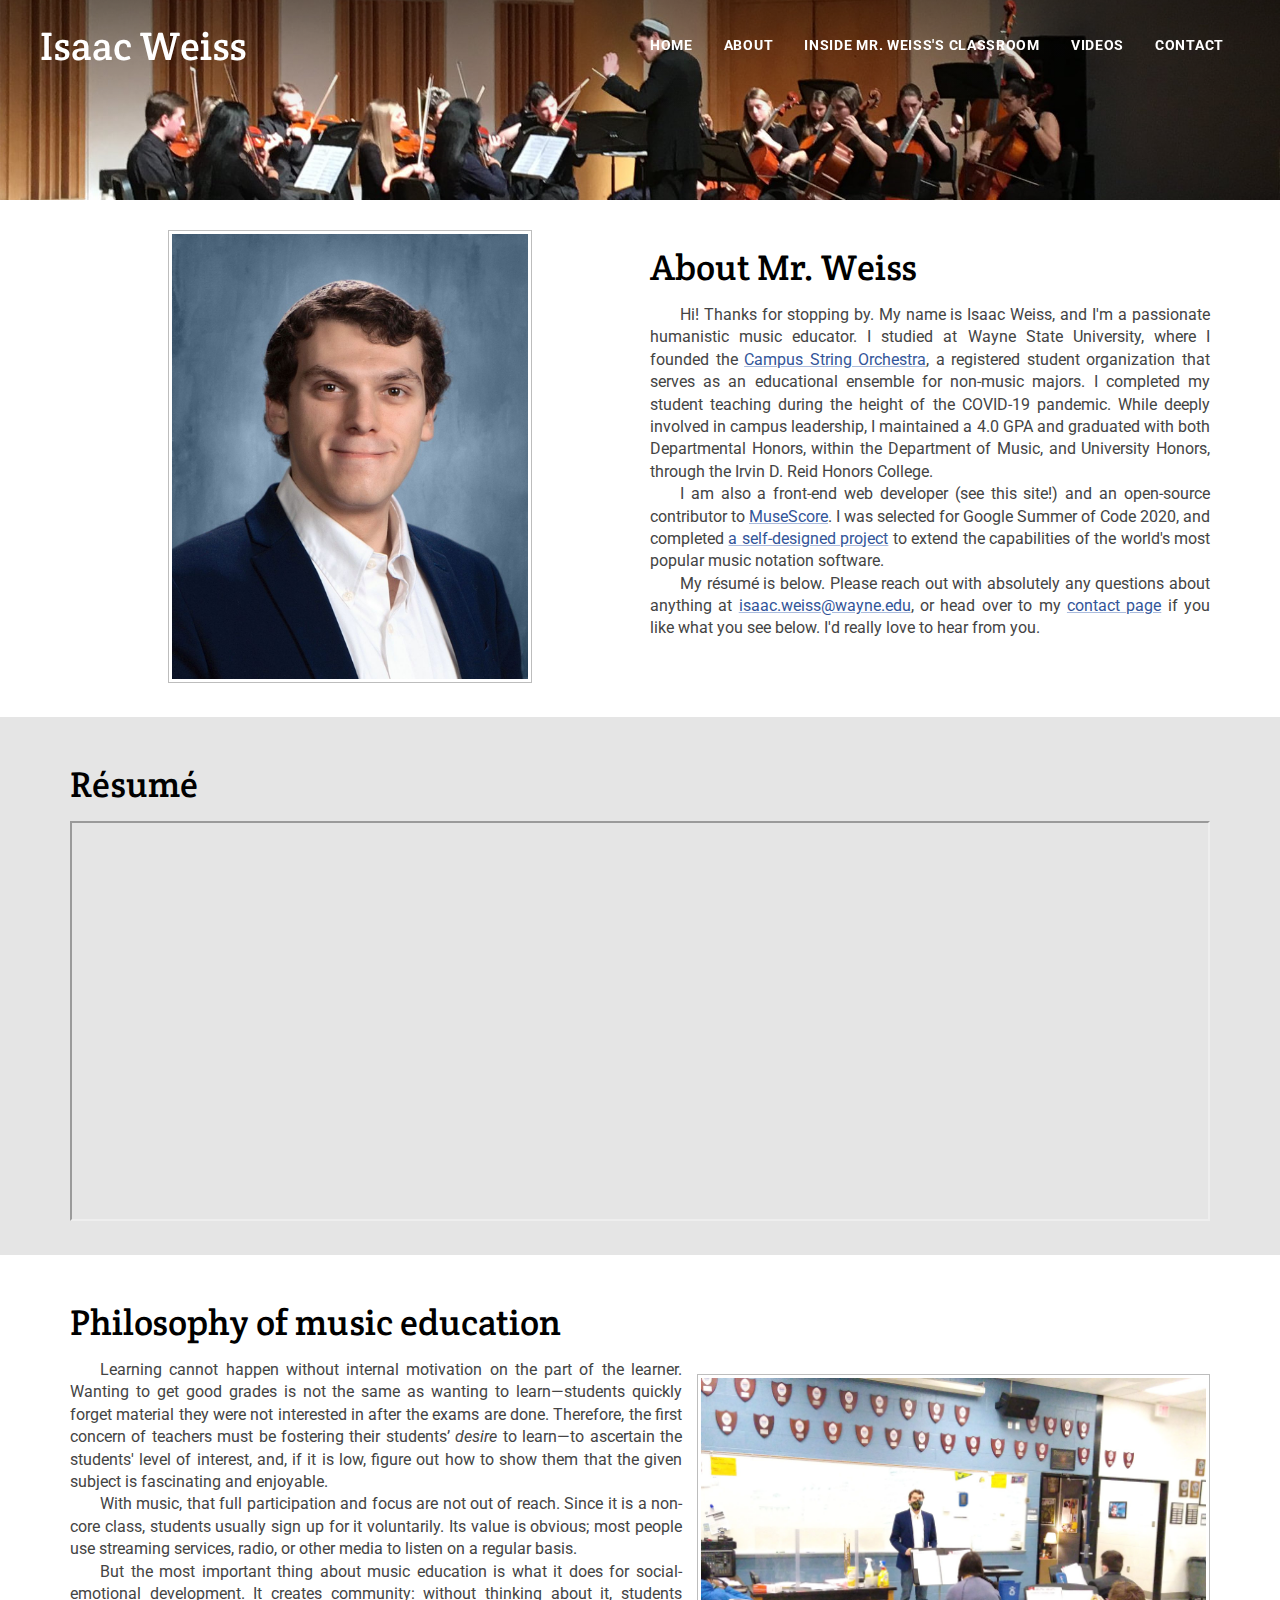
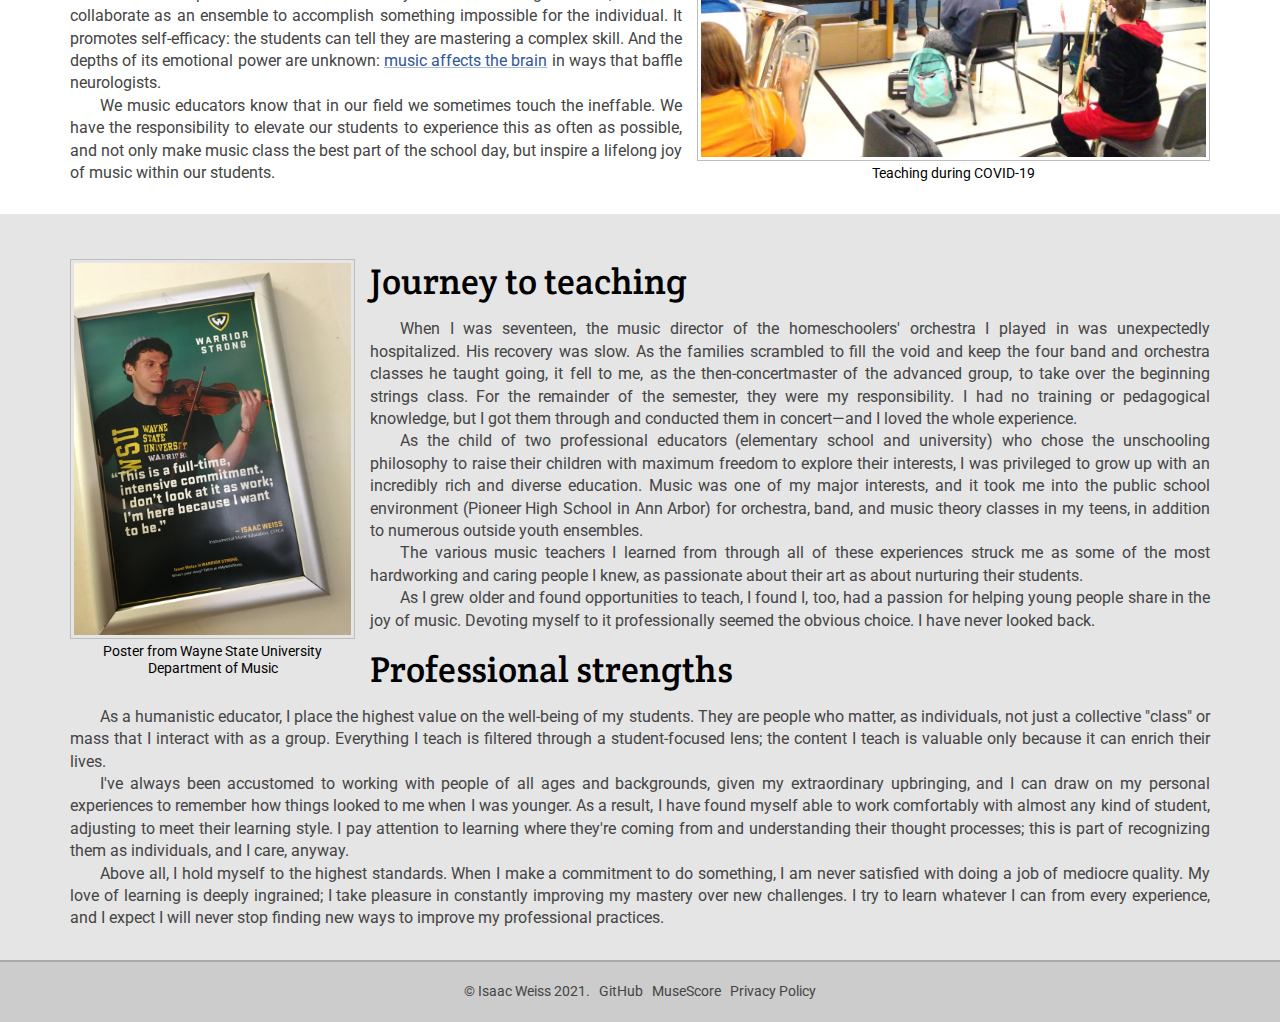
==== about.html @ b8d729b1 "Update copyright" ====
<!DOCTYPE html>
<html lang="en">
  <head>
    <title>About - Isaac Weiss</title>
    <meta http-equiv="Content-Type" content="text/html; charset=utf-8" />
    <meta name="viewport" content="width=device-width, initial-scale=1.0" />
    <link rel="icon" href="data:image/svg+xml,<svg xmlns=%22http://www.w3.org/2000/svg%22 viewBox=%220 0 100 100%22><text y=%22.9em%22 font-size=%2290%22>🎼</text></svg>">
    <link rel="preconnect" href="https://fonts.gstatic.com">
    <link href="https://fonts.googleapis.com/css2?family=Roboto:ital,wght@0,400;0,700;1,400;1,700&display=swap" rel="stylesheet">
    <link href="https://fonts.googleapis.com/css2?family=Crete+Round" rel="stylesheet">
    <link rel="stylesheet" type="text/css" href="main_style.css" />
    <link rel="stylesheet" type="text/css" href="lightbox2/lightbox.css" />
    <script src="https://ajax.googleapis.com/ajax/libs/jquery/1.8.3/jquery.min.js"></script>
  </head>
  <body>
    <div class="wrapper">
      <header>
        <a class="skip-to-main-content" href="#main">Skip to main content</a>
        <div class="logo">
          <a href="index.html">Isaac Weiss</a>
        </div>
        <nav>
          <ul>
            <li>
              <a href="index.html">Home</a>
            </li>
            <li>
              <a href="about.html">About</a>
            </li>
            <li class="has-submenu">
              <a>Inside Mr. Weiss's Classroom</a>
              <ul class="submenu">
                <li>
                  <a href="innovative-practice.html">Innovative Practice</a>
                </li>
                <li>
                  <a href="reflective-approach.html">The Reflective Approach</a>
                </li>
                <li>
                  <a href="commitment-to-diversity.html">Commitment to Diversity</a>
                </li>
              </ul>
            </li>
            <li>
              <a href="videos.html">Videos</a>
            </li>
            <li>
              <a href="contact.html">Contact</a>
            </li>
          </ul>
        </nav>
        <label class="hamburger"><span></span></label>
      </header>
      <div class="banner-image banner-1"></div>
      <main id="main">
        <section class="section-1">
          <div class="container">
            <div class="grid-two-columns">
              <div class="half-column" style="display: flex; justify-content: center; align-items: center;">
                <figure id="headshot">
                  <a href="images/headshot.jpg" data-lightbox="headshot">
                    <img src="images/headshot.jpg" alt="Portrait photo of Mr. Weiss" />
                  </a>
                </figure>
              </div>
              <div class="half-column">
                <h2>About Mr. Weiss</h2>
                <p>Hi! Thanks for stopping by. My name is Isaac Weiss, and I'm a passionate humanistic music educator. I studied at Wayne State University, where I founded the <a href="https://getinvolved.wayne.edu/organization/cso" target="_blank">Campus String Orchestra</a>, a registered student organization that serves as an educational ensemble for non-music majors. I completed my student teaching during the height of the COVID-19 pandemic. While deeply involved in campus leadership, I maintained a 4.0 GPA and graduated with both Departmental Honors, within the Department of Music, and University Honors, through the Irvin D. Reid Honors College.</p>
	        <p>I am also a front-end web developer (see this site!) and an open-source contributor to <a href="https://musescore.org/en/user/101731" target="_blank">MuseScore</a>. I was selected for Google Summer of Code 2020, and completed <a href="https://musescore.org/en/node/309770">a self-designed project</a> to extend the capabilities of the world's most popular music notation software.</p>
                <p>My résumé is below. Please reach out with absolutely any questions about anything at <a href="mailto:isaac.weiss@wayne.edu">isaac.weiss@wayne.edu</a>, or head over to my <a href="contact">contact page</a> if you like what you see below. I'd really love to hear from you.</p>
              </div>
            </div>
          </div>
        </section>
        <section class="section-2">
          <div class="container">
            <h2>Résumé</h2>
            <iframe src="documents/Professional%20Resume.pdf" width="100%" height="400px"></iframe>
          </div>
        </section>
        <section class="section-1">
          <div class="container">
            <h2>Philosophy of music education</h2>
            <figure id="mask-wearing" class="float-right">
              <a href="images/teaching-wearing-mask.jpg" data-lightbox="teaching-wearing-mask" data-title="Teaching during COVID-19">
                <img src="images/teaching-wearing-mask.jpg" alt="Mr. Weiss teaching band class with all students masked and physically distanced" />
              </a>
              <figcaption>Teaching during COVID-19</figcaption>
            </figure>
            <p>Learning cannot happen without internal motivation on the part of the learner. Wanting to get good grades is not the same as wanting to learn&mdash;students quickly forget material they were not interested in after the exams are done. Therefore, the first concern of teachers must be fostering their students’ <em>desire</em> to learn&mdash;to ascertain the students' level of interest, and, if it is low, figure out how to show them that the given subject is fascinating and enjoyable.</p>
            <p>With music, that full participation and focus are not out of reach. Since it is a non-core class, students usually sign up for it voluntarily. Its value is obvious; most people use streaming services, radio, or other media to listen on a regular basis.</p>
            <p>But the most important thing about music education is what it does for social-emotional development. It creates community: without thinking about it, students collaborate as an ensemble to accomplish something impossible for the individual. It promotes self-efficacy: the students can tell they are mastering a complex skill. And the depths of its emotional power are unknown: <a href="https://www.npr.org/2007/11/13/16110162/oliver-sacks-observes-the-mind-through-music">music affects the brain</a> in ways that baffle neurologists.</p>
            <p>We music educators know that in our field we sometimes touch the ineffable. We have the responsibility to elevate our students to experience this as often as possible, and not only make music class the best part of the school day, but inspire a lifelong joy of music within our students.</p>
          </div>
        </section>
        <section class="section-2">
          <div class="container">
            <figure id="warrior-strong" class="float-left">
              <a href="images/warrior-strong-poster.jpg" data-lightbox="warrior-strong-poster" data-title="Poster from Wayne State University Department of Music">
                <img src="images/warrior-strong-poster.jpg" alt="Framed poster with text &quot;This is a full-time commitment. I don't look at it as work; I'm here because I want to be.&quot; superimposed over image of Isaac Weiss playing violin"/>
              </a>
              <figcaption>Poster from Wayne State University Department of Music</figcaption>
            </figure>
            <h2>Journey to teaching</h2>
            <p>When I was seventeen, the music director of the homeschoolers' orchestra I played in was unexpectedly hospitalized. His recovery was slow. As the families scrambled to fill the void and keep the four band and orchestra classes he taught going, it fell to me, as the then-concertmaster of the advanced group, to take over the beginning strings class. For the remainder of the semester, they were my responsibility. I had no training or pedagogical knowledge, but I got them through and conducted them in concert—and I loved the whole experience.</p>
            <p>As the child of two professional educators (elementary school and university) who chose the unschooling philosophy to raise their children with maximum freedom to explore their interests, I was privileged to grow up with an incredibly rich and diverse education. Music was one of my major interests, and it took me into the public school environment (Pioneer High School in Ann Arbor) for orchestra, band, and music theory classes in my teens, in addition to numerous outside youth ensembles.</p>
            <p>The various music teachers I learned from through all of these experiences struck me as some of the most hardworking and caring people I knew, as passionate about their art as about nurturing their students.</p>
            <p>As I grew older and found opportunities to teach, I found I, too, had a passion for helping young people share in the joy of music. Devoting myself to it professionally seemed the obvious choice. I have never looked back.</p>
            <h2>Professional strengths</h2>
            <p>As a humanistic educator, I place the highest value on the well-being of my students. They are people who matter, as individuals, not just a collective "class" or mass that I interact with as a group. Everything I teach is filtered through a student-focused lens; the content I teach is valuable only because it can enrich their lives.</p>
            <p>I've always been accustomed to working with people of all ages and backgrounds, given my extraordinary upbringing, and I can draw on my personal experiences to remember how things looked to me when I was younger. As a result, I have found myself able to work comfortably with almost any kind of student, adjusting to meet their learning style. I pay attention to learning where they're coming from and understanding their thought processes; this is part of recognizing them as individuals, and I care, anyway.</p>
            <p>Above all, I hold myself to the highest standards. When I make a commitment to do something, I am never satisfied with doing a job of mediocre quality. My love of learning is deeply ingrained; I take pleasure in constantly improving my mastery over new challenges. I try to learn whatever I can from every experience, and I expect I will never stop finding new ways to improve my professional practices.</p>
          </div>
        </section>
      </main>
      <footer>
        <p>© Isaac Weiss 2021. &nbsp; <a href="https://github.com/isaacweiss">GitHub</a> &nbsp; <a href="https://musescore.com/isaacweiss">MuseScore</a> &nbsp; <a href="https://netlify.app/privacy">Privacy Policy</a></p>
      </footer>
    </div>
    <!-- /.wrapper -->
    <script type="text/javascript" src="files/custom.js"></script>
    <script type="text/javascript" src="lightbox2/lightbox.js"></script>
  </body>
</html>
---- main_style.css ----
* {
  margin: 0;
  padding: 0;
  --text-color: #444;
  --link-color: #359;
}

html {
  height: 100%;
}

body {
  width: 100%;
  height: 100%;
  min-height: 100vh; /* at least fill browser viewport height */
  font-family: Roboto, sans-serif;
  font-size: 16px;
  -webkit-font-smoothing: antialiased;
  -moz-osx-font-smoothing: grayscale;
}

.wrapper {
  min-height:100vh;
  display: flex;
  flex-direction: column;
}

.skip-to-main-content {
  position: absolute;
  text-indent: 100%;
  white-space: nowrap;
  overflow: hidden;
}

.skip-to-main-content:focus {
  top: 0;
  left: 0;
  text-indent: 0;
}

main {
  width: 100%;
  flex: 1;
}

a {
  color: inherit;
  text-decoration: none;
}

h1 {
  color: black;
  font-family: "Crete Round", Georgia, serif;
  font-size: 64px;
  font-weight: normal;
  line-height: 1.1;
  margin: 10px auto;
}

h2 {
  color: black;
  font-family: "Crete Round", Georgia, serif;
  font-size: 36px;
  font-weight: normal;
  line-height: 1.5;
  margin: 10px auto;
}

h3 {
  color: black;
  font-family: "Crete Round", Georgia, serif;
  font-size: 22px;
  font-weight: normal;
  line-height: 1.5;
  margin: 10px auto;
}

p {
  font-family: Roboto, sans-serif;
  font-size: 16px;
  line-height: 1.4;
  text-indent: 30px;
  text-align: justify;
  color: var(--text-color);
  margin: 0 auto;
}

p a {
  color: var(--link-color);
  opacity: 1;  
  text-decoration: underline;
  text-decoration-color: #abd; /* lighter version of link-color */
  transition: all 200ms ease-in-out;
}

p a:hover {
  text-decoration-color: var(--link-color);
}

p li {
  text-indent: 0;
}

blockquote {
  position: relative;
  padding: 1.5em 2.5em;
  background: rgba(0, 0, 0, 0.05);
  font-family: Roboto, sans-serif;
  font-size: 16px;
  line-height: 1.75;
  text-align: left;
  margin: 0px auto 30px;
}

blockquote:before {
  position: absolute;
  content: "\201C";
  top: 0.75em;
  left: 0.5em;
  font-size: 2em;
  line-height: 1;
}

.logo {
  font-family: "Crete Round", Georgia, serif;
  font-size: 40px;
  float: left;
}
.no-indent {
  text-indent: 0;
}

.float-right {
  margin: 15px;
  margin-right: 0;
  float: right;
}

.float-left {
  margin: 15px;
  margin-left: 0;
  float: left;
}

.half-column {
  flex: 50%;
}

.grid-two-columns {
  display: grid;
  grid-template-columns: 1fr 1fr;
  grid-gap: 20px;
}

aside {
  font-size: 18px;
  font-style: italic;
  text-align: center;
  margin: 20px;
}

#headshot {
  width: 65%;
  display: block;
  margin: auto;
}

#warrior-strong {
  width: 25%;
}

#mask-wearing {
  width: 45%;
}

#cso-flyer {
  width: 25%;
}

#lesson-video {
  width: 50%;
}

.video-caption {
  text-align: center;
  margin-bottom: 5px;
}

.video-container {
  overflow: hidden;
  padding-top: 56.25%;
  position: relative;
}

.video-container iframe {
  border: 0;
  height: 100%;
  left: 0;
  position: absolute;
  top: 0;
  width: 100%;
}

iframe {
  box-sizing: border-box;
}

figcaption {
  text-align: center;
  font-size: 90%;
}

img {
  box-sizing: border-box;
  max-width: 100%;
  max-height: 100%;
  padding: 3px;
  border: 1px solid #bdbdbd;
}

.banner-image {
  height: 200px;
  background-repeat: no-repeat;
  background-position: 50% 50%;
  background-color: transparent;
  background-size: cover;
}
.banner-image:before { /* overlay */
  content: ""; /* blank string required */
  display: block;
  position: absolute;
  top: 0;
  width: 100%;
  height: 120px; /* 60% of image */
  background: linear-gradient(to bottom,rgba(0,0,0,0.3) 0%, rgba(0,0,0,0.15) 40%, rgba(0,0,0,0) 100%);
}
.banner-image.banner-1 {
  background-image: url(images/banner-1.jpg);
}
.banner-image.banner-2 {
  background-image: url(images/banner-2.jpg);
}

section {
  vertical-align: middle;
}
.section-1 {
  background-color: white;
}
.section-2 {
  background-color: #e5e5e5;
}

#splash { /* used on home page */
  min-height: 100vh; /* at least fill browser viewport height */
  height: 100%;
  background-image: url(images/splash.jpg);
  background-repeat: no-repeat;
  background-size: cover;
  background-position: top;
}
#splash h1 {
  color: white;
  text-align: left;
  font-weight: normal;
}
#splash h3 {
  color: white;
  text-align: left;
  font-weight: normal;
}
#splash button, #splash .button {
  text-align: center;
  margin: auto;
}

.spacer-large {
  height: 50px;
}
.spacer-small {
  height: 15px;
}

.container {
  position: relative;
  width: 100%;
  margin: 0 auto;
  box-sizing: border-box;
}

main .container {
  padding: 30px 30px;
  max-width: 1200px;
}

header {
  position: fixed;
  top: 0;
  z-index: 12;
  height: 70px;
  width: 100%;
  max-width: 100%;
  padding: 20px 40px;
  color: white;
  border-color: white;
  box-sizing: border-box;
  transition: background-color 200ms ease, color 260ms ease, padding 180ms ease;
  backface-visibility: hidden;
  -webkit-backface-visibility: hidden;
}

header .hamburger {
  display: none;
}

header a, footer a {
  transition: opacity 200ms ease;
}

header .logo a:hover, footer a:hover {
  opacity: .6;
}

footer {
  width: 100%;
  background-color: #ccc;
  border-top: 2px solid darkgray;
}
footer p {
  font-size: 90%;
  text-align: center;
  text-indent: 0; /* override default p */
  padding: 20px;
}
footer a {
  color: inherit;
  text-decoration: none;
}

nav ul {
  float: right;
  max-width: calc(100vw - 150px);
}

nav li {
  display: inline-block;
  margin: 5px 5px 5px 0;
}

nav a {
  display: block;
  padding: 12px 10px;
  border: 1px solid transparent;
  font-family: Roboto, sans-serif;
  font-size: 14px;
  font-weight: bold;
  line-height: 1;
  letter-spacing: 0.05em;
  text-transform: uppercase;
  transition: opacity 200ms ease;
}

nav li a:hover {
  opacity: 0.6;
}

.submenu {
  display: none;
  position: absolute;
  color: black;
  background: white;
  box-shadow: inset 0px 0px 0px 1px;
}

.submenu li {
  display: block;
  margin: 0;
}
.submenu a {
  font-size: 12.5px;
  font-weight: normal;
}
.submenu a:hover {
  opacity: 1;
  color: black; /* overriding other nav links */
  background: rgba(0, 0, 0, 0.1);
}

.has-submenu:hover .submenu {
  display: block;
}

body.sticky-header header {
  position: fixed;
  color: black;
  background: white;
  border-color: black;
  box-shadow: 0px 1px 2px 0px rgba(0, 0, 0, 0.3);
  padding: 10px 40px;
}

body.sticky-header header .hamburger span,
body.sticky-header header .hamburger span:before,
body.sticky-header header .hamburger span:after {
  background: #000000;
}

 ::-webkit-input-placeholder,
 :-moz-placeholder,
 ::-moz-placeholder,
 :-ms-input-placeholder {
  color: rgba(0, 0, 0, 0.4);
}

form label {
  display: block;
  margin: 10px 0;
  color: var(--text-color);
}

.form-required {
  color: red;
}

form input,
form textarea,
form select {
  font-family: Roboto, sans-serif;
  font-size: 14px;
  display: block;
  box-sizing: border-box;
  padding: 10px 20px;
  margin-bottom: 10px;
  border: 1px solid gray;
  border-radius: 0;
  background: transparent;
  width: 100%;
  max-width: 400px;
  transition: all 200ms ease;
}

form textarea {
  height: 150px;
}

form #submit-button {
  width: 100px;
}

form input:hover,
form input:focus,
form textarea:hover,
form textarea:focus {
  background-color: rgba(0, 0, 0, 0.05);
  border-color: black;
  outline: none;
}

button, .button {
  display: inline-block;
  height: auto;
  padding: 14px 30px;
  color: white;
  background: transparent;
  border: 2px solid white;
  border-radius: 0;
  font-family: "Roboto", sans-serif;
  font-size: 14px;
  letter-spacing: 0.03em;
  text-transform: uppercase;
  transition: all 100ms ease-in-out;
}

button:hover, .button:hover {
  background-color: rgba(255, 255, 255, 0.2);
}

@media screen and (max-width: 992px) {
  #headshot {
    width: 90%;
  }
  .container {
    overflow: hidden;
  }
  header {
    top: 0;
    left: 0;
    padding: 5px 20px !important;
    height: 50px;
  }
  header .logo {
    font-size: 32px;
  }
  
  /* hamburger: hide middle bar, rotate before and after into X */
  /* nav-open class added to body by JavaScript */
  body.nav-open header label.hamburger span {
    position: relative;
    background: transparent;
  }
  body.nav-open header label.hamburger span:before {
    top: 1px;
    -webkit-transform: rotate(45deg);
    -moz-transform: rotate(45deg);
    -ms-transform: rotate(45deg);
    transform: rotate(45deg);
  }
  body.nav-open header label.hamburger span:after {
    top: -1px;
    -webkit-transform: rotate(135deg);
    -moz-transform: rotate(135deg);
    -ms-transform: rotate(135deg);
    transform: rotate(135deg);
  }
  label.hamburger {
    display: block;
    position: absolute;
    top: 0;
    right: 10px;
    width: 30px;
    height: 30px;
    padding: 10px;
    cursor: pointer;
    transition: all 200ms ease-in-out;
  }
  label.hamburger span,
  label.hamburger span:before,
  label.hamburger span:after {
    position: relative;
    display: block;
    width: 22px;
    height: 2px;
    background: #ffffff;
    content: "";
    transition: all 200ms ease-in-out;
  }
  label.hamburger span {
    top: 9px;
    left: 4px;
    margin: 5px 0;
  }
  label.hamburger span:before {
    top: -8px;
  }
  label.hamburger span:after {
    bottom: -6px;
  }

  nav {
    width: 100vw;
    margin-left: -20px; /* counteract 20px margin from header */
    clear: both;
    margin-top: 45px; /* I would think 50, but this is what works */
    display: none; /* until slideToggled by JS */
  }
  nav ul {
    float: none;
    max-width: none;
    color: black;
    background-color: white;
    box-shadow: 0px 1px 2px 0px gray;
  }
  nav li {
    display: block; /* vertical stack instead of horizontal */
    font-size: 130%;
    text-align: center;
    margin: 0;
  }
  nav a {
    width: inherit;
    border-top: 1px solid black;
    padding: 10px 0;
    width: 100%;
  }
  .has-submenu > a:after {
    content: "\25bc";
    position: absolute;
    right: 0;
    margin-right: 20px;
  }
  .has-submenu:hover .submenu {
    display: none; /* hovering is great for desktop, mobile will use click instead (JS) */
  }
  .submenu {
    position: relative; /* include in flow again */ 
    box-shadow: none;
  }
  
  main .container {
    padding: 30px 20px;
  }
}

@media screen and (max-width: 767px) {
  #headshot,
  #warrior-strong,
  #mask-wearing,
  #cso-flyer,
  #lesson-video {
    width: 100%;
    max-width: 300px;
    float: none;
    margin: auto;
  }
  #mask-wearing, #lesson-video, #cso-flyer {
    margin: 10px auto;
  }
  /* those whose height is less than width need no width limit */
  /* because the screen already limits their greatest dimension */
  #mask-wearing, #lesson-video {
    max-width: none;
  }

  .grid-two-columns  {
    grid-template-columns: 1fr;
  }
  .grid-two-columns:not(.video-grid) {
    grid-gap: 0;
  }
  .half-column {
    flex: 100%;
  }
  
  .banner-image {
    height: 120px;
  }
  .banner-image:before {
    height: 72px; /* 60% of image */
  }
}
@media screen and (max-height: 600px) { /* only important for splash on home page */
  .spacer-large {
    height: 25px;
  }
  .spacer-small {
    height: 10px;
  }
  #splash h1 {
    font-size: 48px;
  }
  #splash h3 {
    font-size: 18px;
  }
}
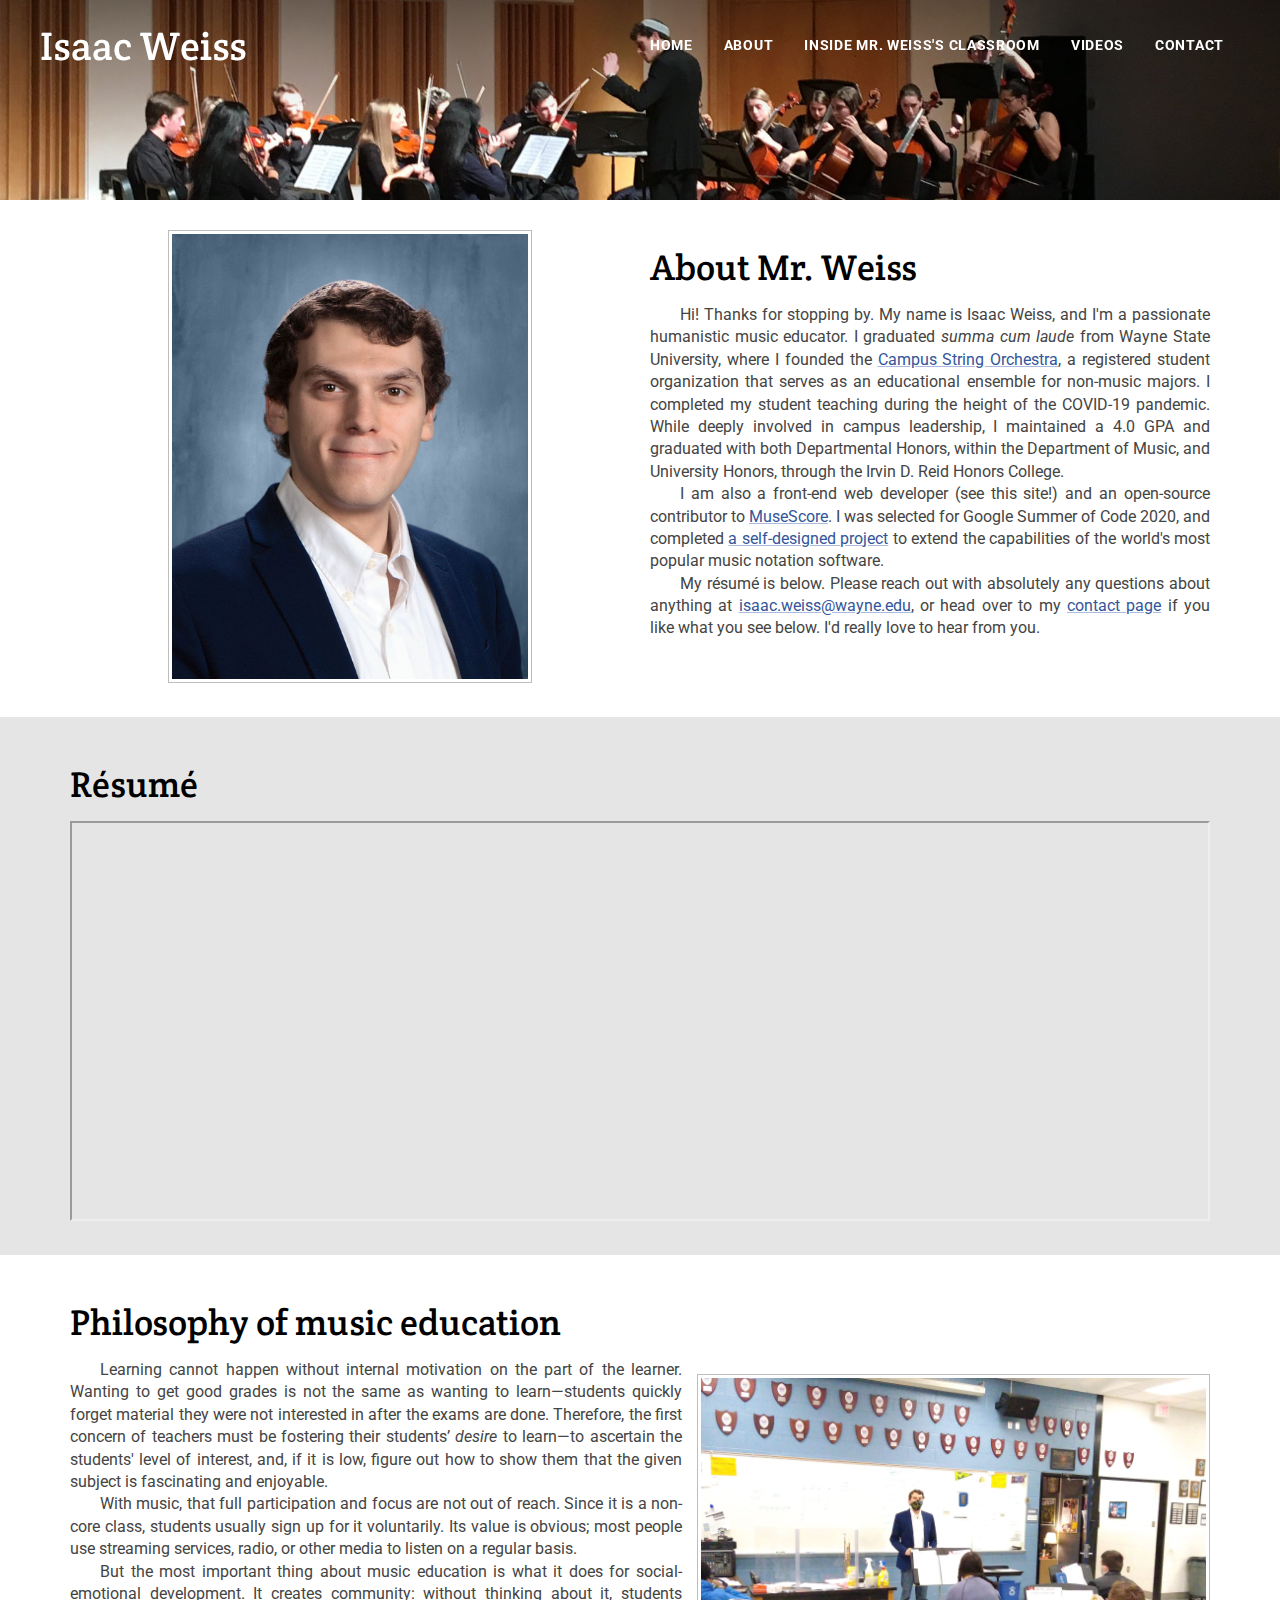
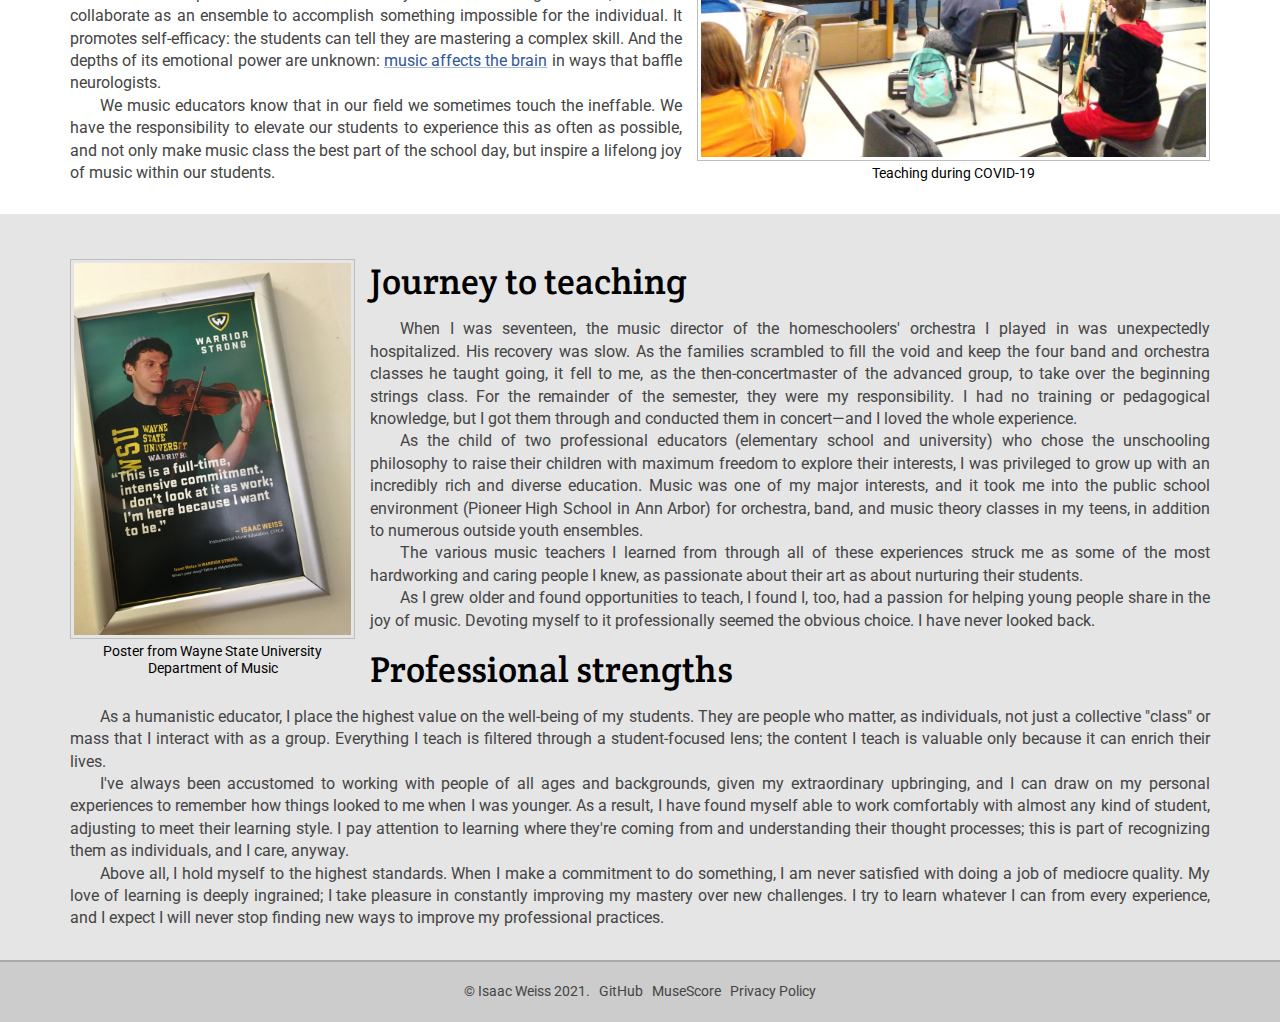
==== commit e10d78a2: "Update resume" ====
--- a/about.html
+++ b/about.html
@@ -65,7 +65,7 @@
               </div>
               <div class="half-column">
                 <h2>About Mr. Weiss</h2>
-                <p>Hi! Thanks for stopping by. My name is Isaac Weiss, and I'm a passionate humanistic music educator. I studied at Wayne State University, where I founded the <a href="https://getinvolved.wayne.edu/organization/cso" target="_blank">Campus String Orchestra</a>, a registered student organization that serves as an educational ensemble for non-music majors. I completed my student teaching during the height of the COVID-19 pandemic. While deeply involved in campus leadership, I maintained a 4.0 GPA and graduated with both Departmental Honors, within the Department of Music, and University Honors, through the Irvin D. Reid Honors College.</p>
+                <p>Hi! Thanks for stopping by. My name is Isaac Weiss, and I'm a passionate humanistic music educator. I graduated <i>summa cum laude</i> from Wayne State University, where I founded the <a href="https://getinvolved.wayne.edu/organization/cso" target="_blank">Campus String Orchestra</a>, a registered student organization that serves as an educational ensemble for non-music majors. I completed my student teaching during the height of the COVID-19 pandemic. While deeply involved in campus leadership, I maintained a 4.0 GPA and graduated with both Departmental Honors, within the Department of Music, and University Honors, through the Irvin D. Reid Honors College.</p>
 	        <p>I am also a front-end web developer (see this site!) and an open-source contributor to <a href="https://musescore.org/en/user/101731" target="_blank">MuseScore</a>. I was selected for Google Summer of Code 2020, and completed <a href="https://musescore.org/en/node/309770">a self-designed project</a> to extend the capabilities of the world's most popular music notation software.</p>
                 <p>My résumé is below. Please reach out with absolutely any questions about anything at <a href="mailto:isaac.weiss@wayne.edu">isaac.weiss@wayne.edu</a>, or head over to my <a href="contact">contact page</a> if you like what you see below. I'd really love to hear from you.</p>
               </div>
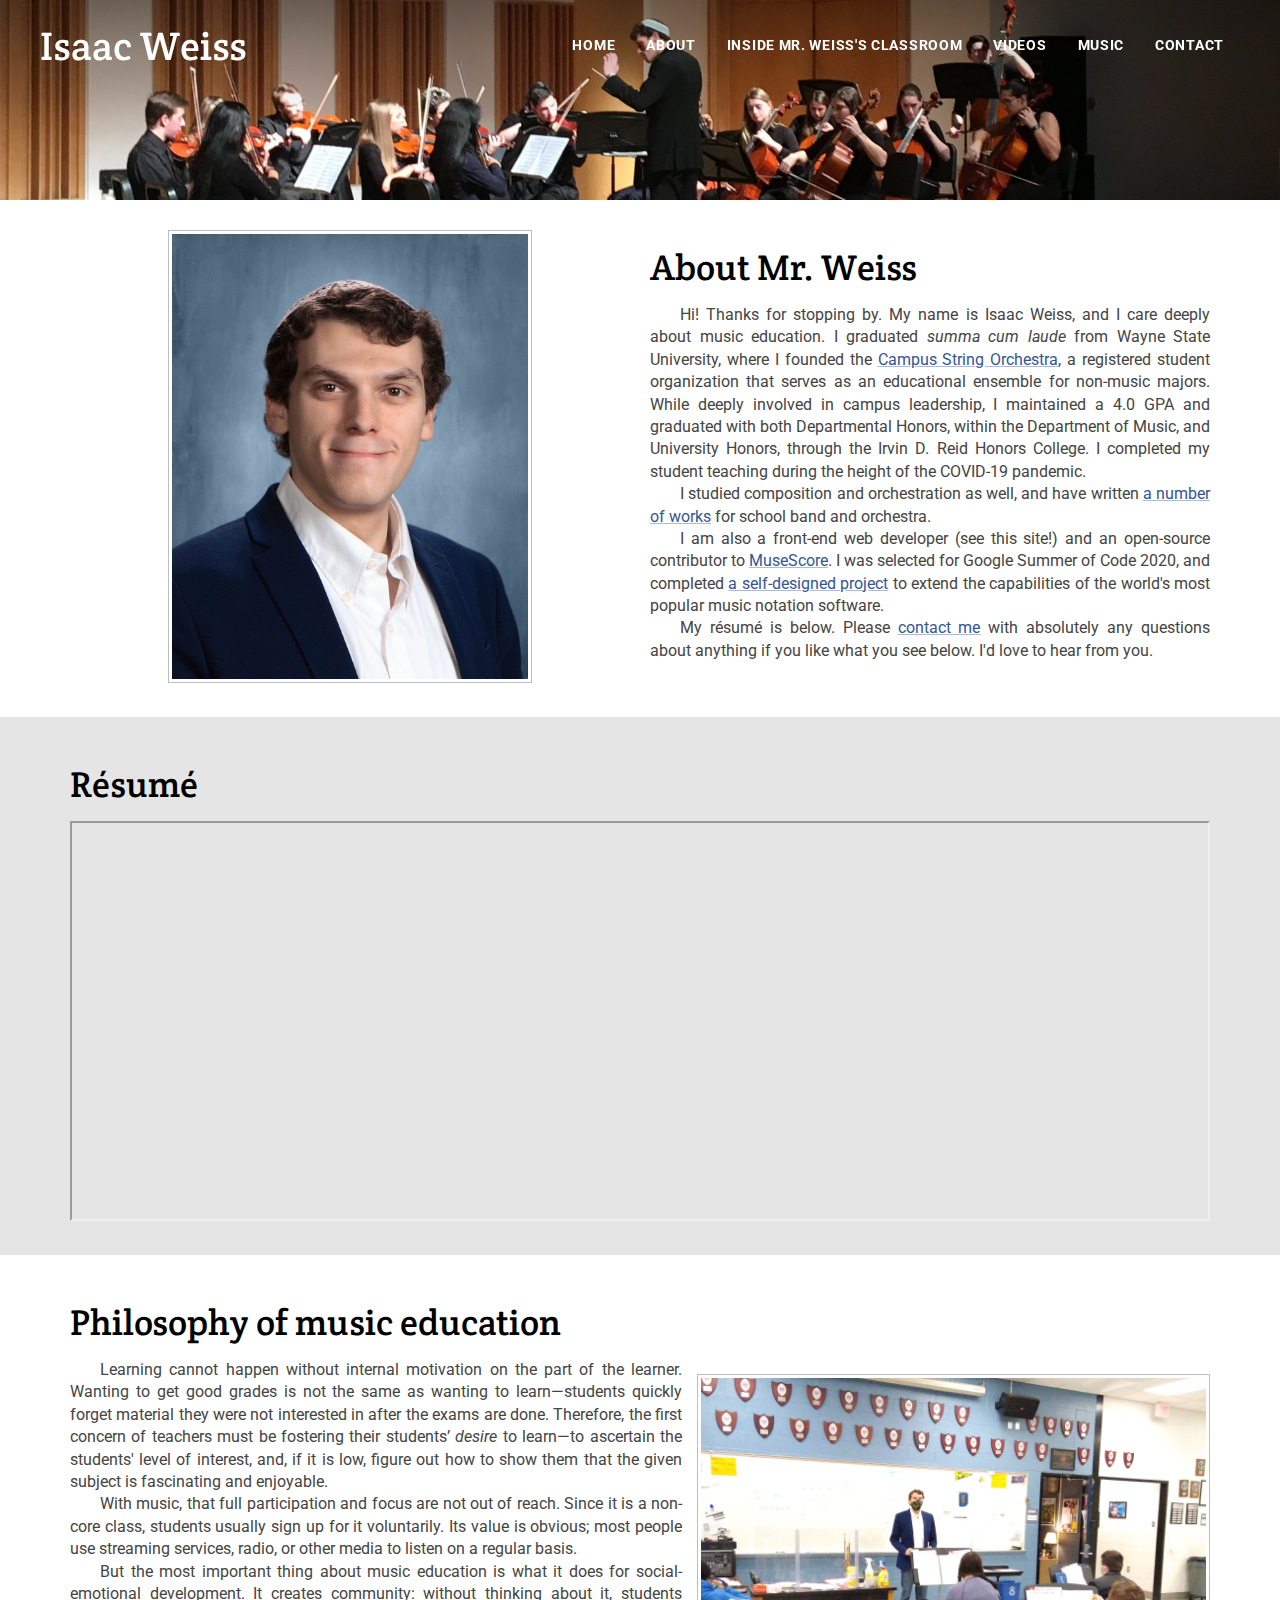
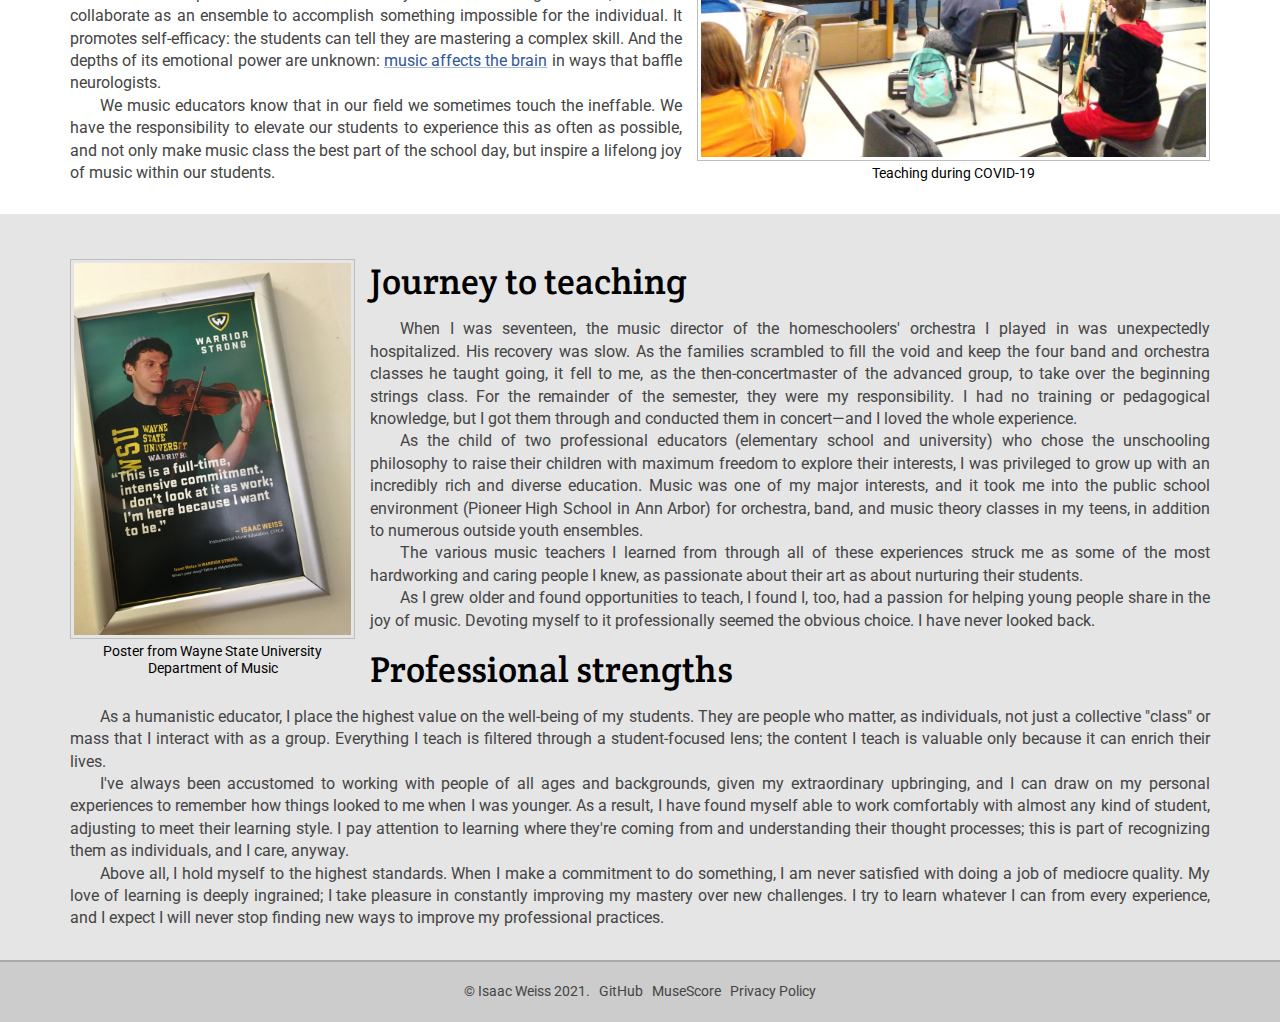
==== commit bc75c7d4: "Home page update" ====
--- a/about.html
+++ b/about.html
@@ -45,6 +45,9 @@
               <a href="videos.html">Videos</a>
             </li>
             <li>
+              <a href="music.html">Music</a>
+            </li>
+            <li>
               <a href="contact.html">Contact</a>
             </li>
           </ul>
@@ -65,9 +68,10 @@
               </div>
               <div class="half-column">
                 <h2>About Mr. Weiss</h2>
-                <p>Hi! Thanks for stopping by. My name is Isaac Weiss, and I'm a passionate humanistic music educator. I graduated <i>summa cum laude</i> from Wayne State University, where I founded the <a href="https://getinvolved.wayne.edu/organization/cso" target="_blank">Campus String Orchestra</a>, a registered student organization that serves as an educational ensemble for non-music majors. I completed my student teaching during the height of the COVID-19 pandemic. While deeply involved in campus leadership, I maintained a 4.0 GPA and graduated with both Departmental Honors, within the Department of Music, and University Honors, through the Irvin D. Reid Honors College.</p>
-	        <p>I am also a front-end web developer (see this site!) and an open-source contributor to <a href="https://musescore.org/en/user/101731" target="_blank">MuseScore</a>. I was selected for Google Summer of Code 2020, and completed <a href="https://musescore.org/en/node/309770">a self-designed project</a> to extend the capabilities of the world's most popular music notation software.</p>
-                <p>My résumé is below. Please reach out with absolutely any questions about anything at <a href="mailto:isaac.weiss@wayne.edu">isaac.weiss@wayne.edu</a>, or head over to my <a href="contact">contact page</a> if you like what you see below. I'd really love to hear from you.</p>
+                <p>Hi! Thanks for stopping by. My name is Isaac Weiss, and I care deeply about music education. I graduated <i>summa cum laude</i> from Wayne State University, where I founded the <a href="https://getinvolved.wayne.edu/organization/cso" target="_blank">Campus String Orchestra</a>, a registered student organization that serves as an educational ensemble for non-music majors. While deeply involved in campus leadership, I maintained a 4.0 GPA and graduated with both Departmental Honors, within the Department of Music, and University Honors, through the Irvin D. Reid Honors College. I completed my student teaching during the height of the COVID-19 pandemic.</p>
+                <p>I studied composition and orchestration as well, and have written <a href="music">a number of works</a> for school band and orchestra.</p>
+                <p>I am also a front-end web developer (see this site!) and an open-source contributor to <a href="https://musescore.org/en/user/101731" target="_blank">MuseScore</a>. I was selected for Google Summer of Code 2020, and completed <a href="https://musescore.org/en/node/309770" target="_blank">a self-designed project</a> to extend the capabilities of the world's most popular music notation software.</p>
+                <p>My résumé is below. Please <a href="contact">contact me</a> with absolutely any questions about anything if you like what you see below. I'd love to hear from you.</p>
               </div>
             </div>
           </div>
--- a/main_style.css
+++ b/main_style.css
@@ -85,7 +85,7 @@
   margin: 0 auto;
 }
 
-p a {
+p a, h3 a {
   color: var(--link-color);
   opacity: 1;  
   text-decoration: underline;
@@ -93,7 +93,7 @@
   transition: all 200ms ease-in-out;
 }
 
-p a:hover {
+p a:hover, h3 a:hover {
   text-decoration-color: var(--link-color);
 }
 
@@ -182,8 +182,9 @@
 }
 
 .video-caption {
+  text-indent: 0; /* override default p */
   text-align: center;
-  margin-bottom: 5px;
+  margin: 5px 0;
 }
 
 .video-container {
@@ -192,7 +193,7 @@
   position: relative;
 }
 
-.video-container iframe {
+.video-container iframe, .video-container-portrait iframe {
   border: 0;
   height: 100%;
   left: 0;
@@ -259,12 +260,7 @@
   background-size: cover;
   background-position: top;
 }
-#splash h1 {
-  color: white;
-  text-align: left;
-  font-weight: normal;
-}
-#splash h3 {
+#splash h1, #splash h2, #splash h3 {
   color: white;
   text-align: left;
   font-weight: normal;
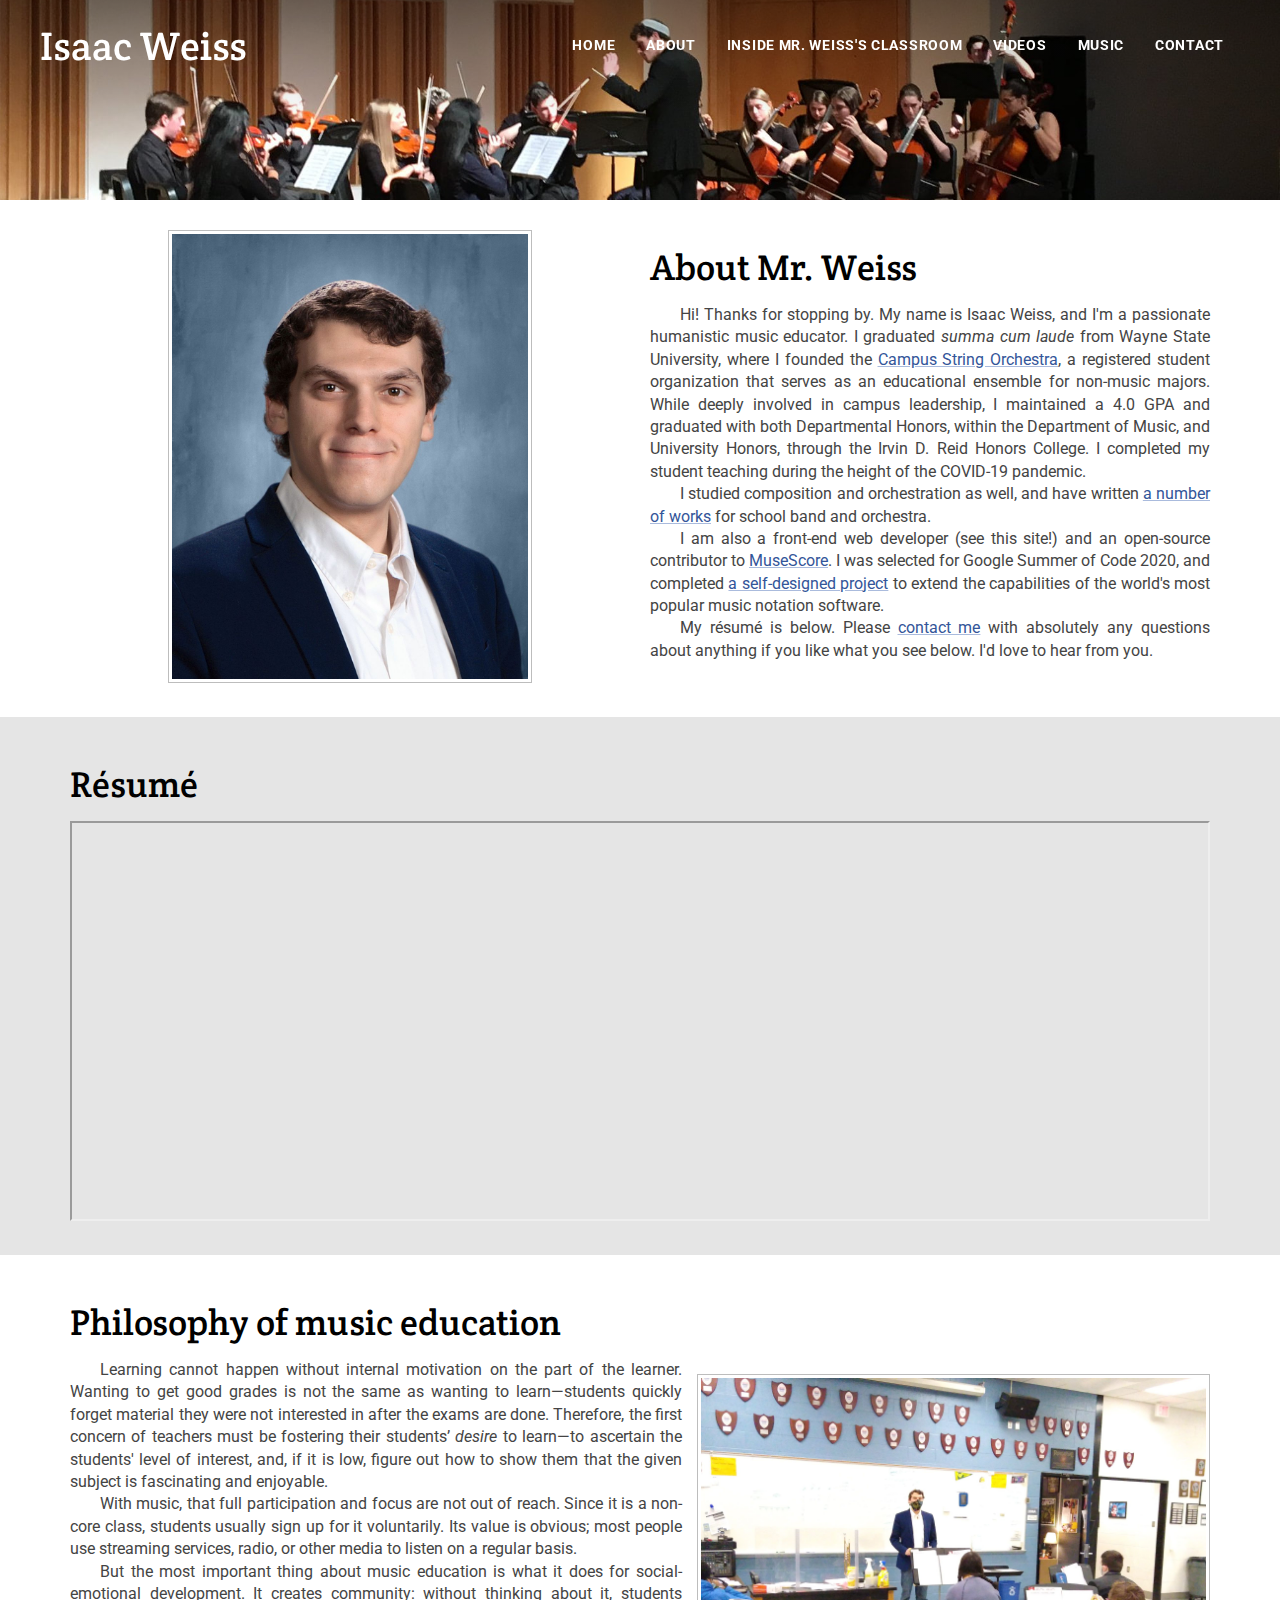
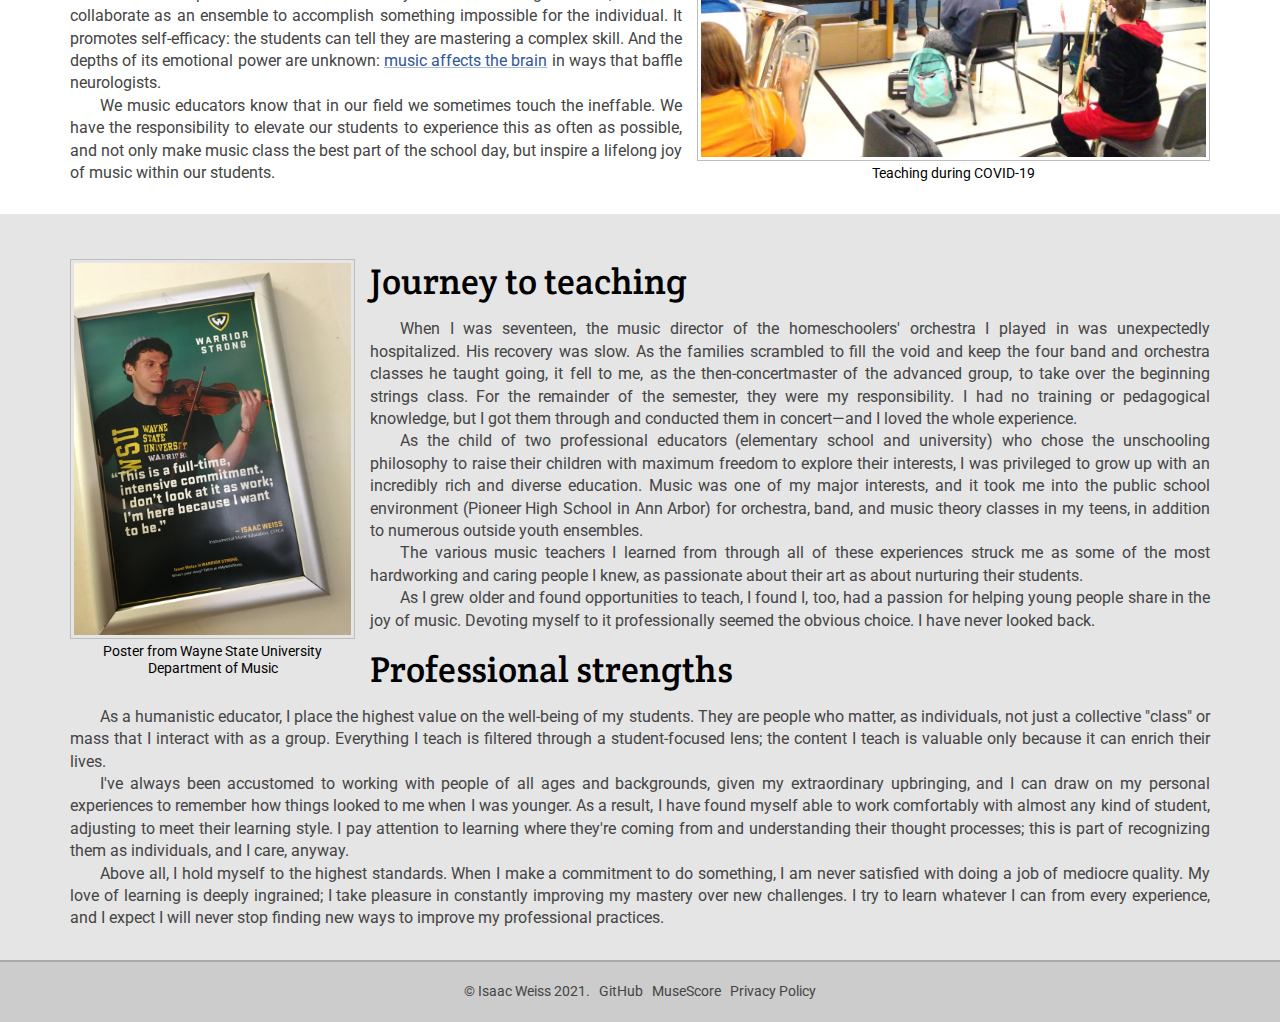
==== commit b263dc8d: "Add music page" ====
--- a/about.html
+++ b/about.html
@@ -68,7 +68,7 @@
               </div>
               <div class="half-column">
                 <h2>About Mr. Weiss</h2>
-                <p>Hi! Thanks for stopping by. My name is Isaac Weiss, and I care deeply about music education. I graduated <i>summa cum laude</i> from Wayne State University, where I founded the <a href="https://getinvolved.wayne.edu/organization/cso" target="_blank">Campus String Orchestra</a>, a registered student organization that serves as an educational ensemble for non-music majors. While deeply involved in campus leadership, I maintained a 4.0 GPA and graduated with both Departmental Honors, within the Department of Music, and University Honors, through the Irvin D. Reid Honors College. I completed my student teaching during the height of the COVID-19 pandemic.</p>
+                <p>Hi! Thanks for stopping by. My name is Isaac Weiss, and I'm a passionate humanistic music educator. I graduated <i>summa cum laude</i> from Wayne State University, where I founded the <a href="https://getinvolved.wayne.edu/organization/cso" target="_blank">Campus String Orchestra</a>, a registered student organization that serves as an educational ensemble for non-music majors. While deeply involved in campus leadership, I maintained a 4.0 GPA and graduated with both Departmental Honors, within the Department of Music, and University Honors, through the Irvin D. Reid Honors College. I completed my student teaching during the height of the COVID-19 pandemic.</p>
                 <p>I studied composition and orchestration as well, and have written <a href="music">a number of works</a> for school band and orchestra.</p>
                 <p>I am also a front-end web developer (see this site!) and an open-source contributor to <a href="https://musescore.org/en/user/101731" target="_blank">MuseScore</a>. I was selected for Google Summer of Code 2020, and completed <a href="https://musescore.org/en/node/309770" target="_blank">a self-designed project</a> to extend the capabilities of the world's most popular music notation software.</p>
                 <p>My résumé is below. Please <a href="contact">contact me</a> with absolutely any questions about anything if you like what you see below. I'd love to hear from you.</p>
--- a/main_style.css
+++ b/main_style.css
@@ -260,7 +260,12 @@
   background-size: cover;
   background-position: top;
 }
-#splash h1, #splash h2, #splash h3 {
+#splash h1 {
+  color: white;
+  text-align: left;
+  font-weight: normal;
+}
+#splash h3 {
   color: white;
   text-align: left;
   font-weight: normal;
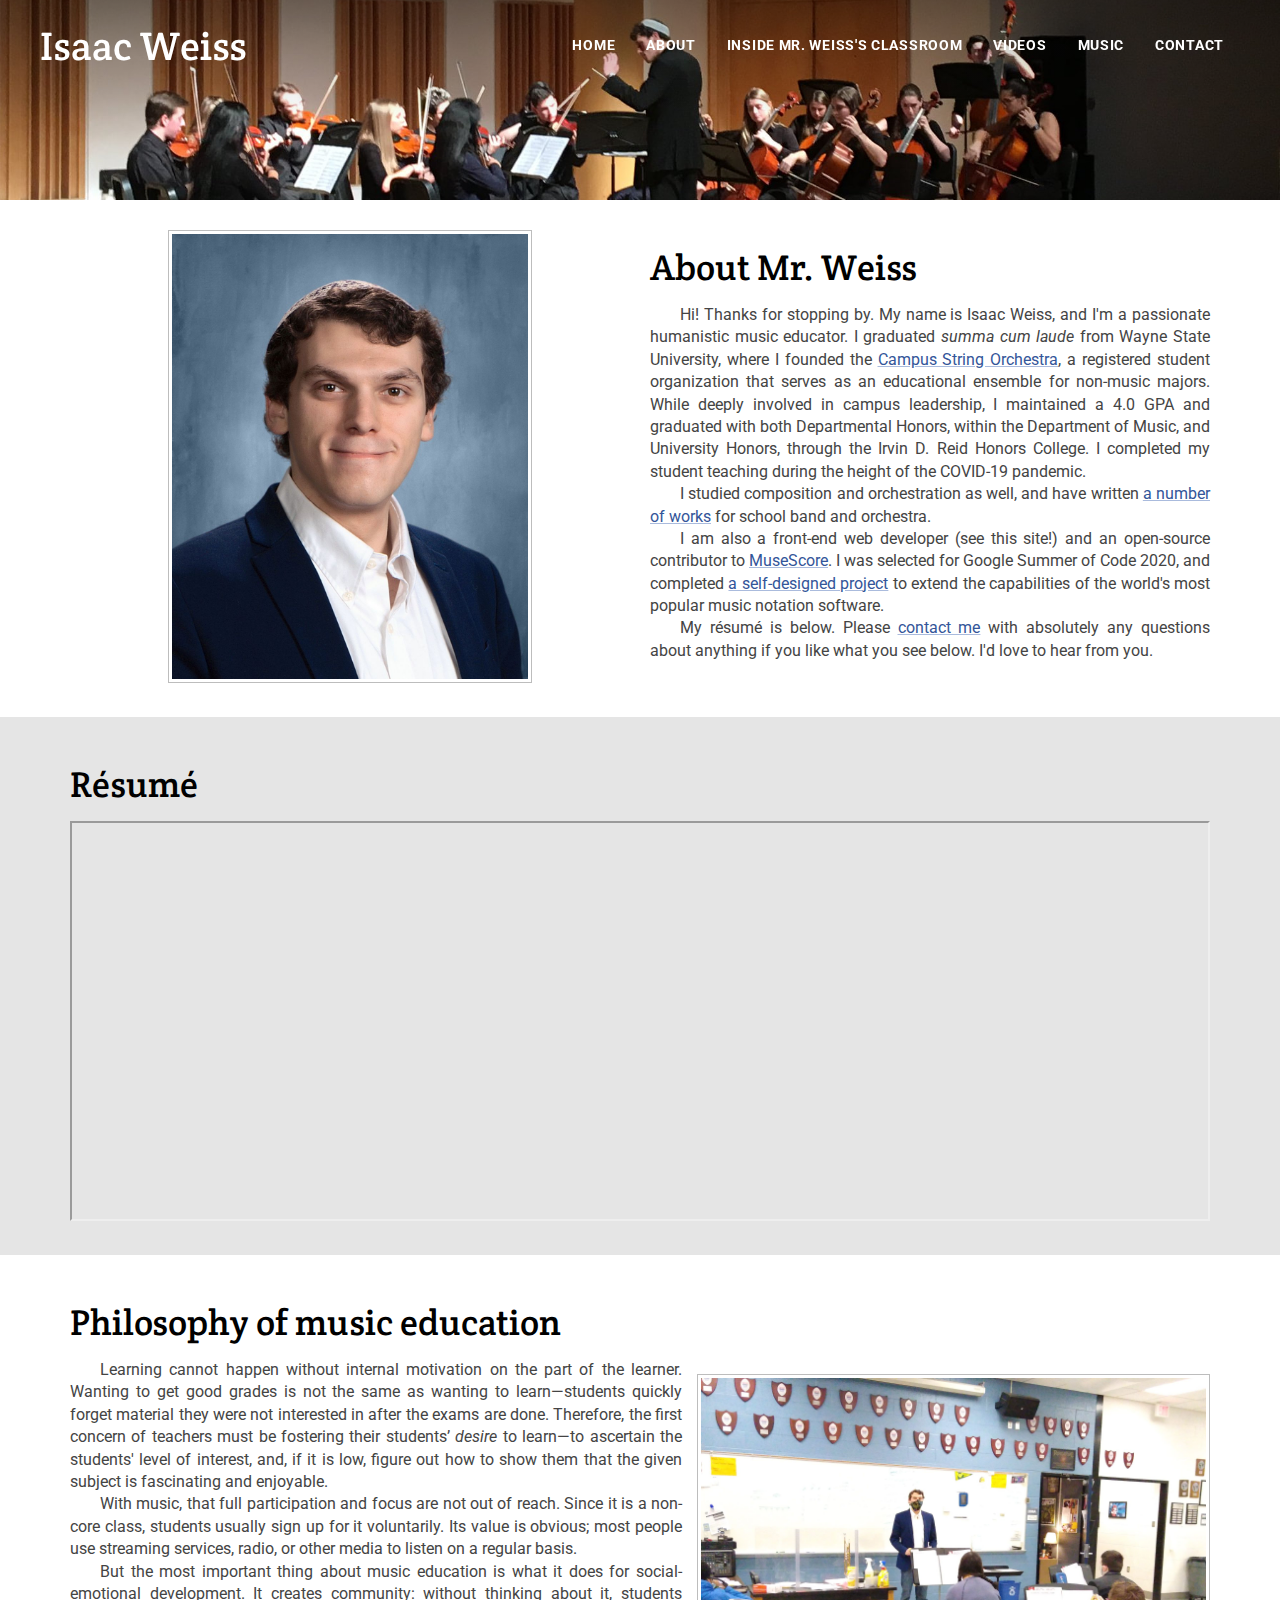
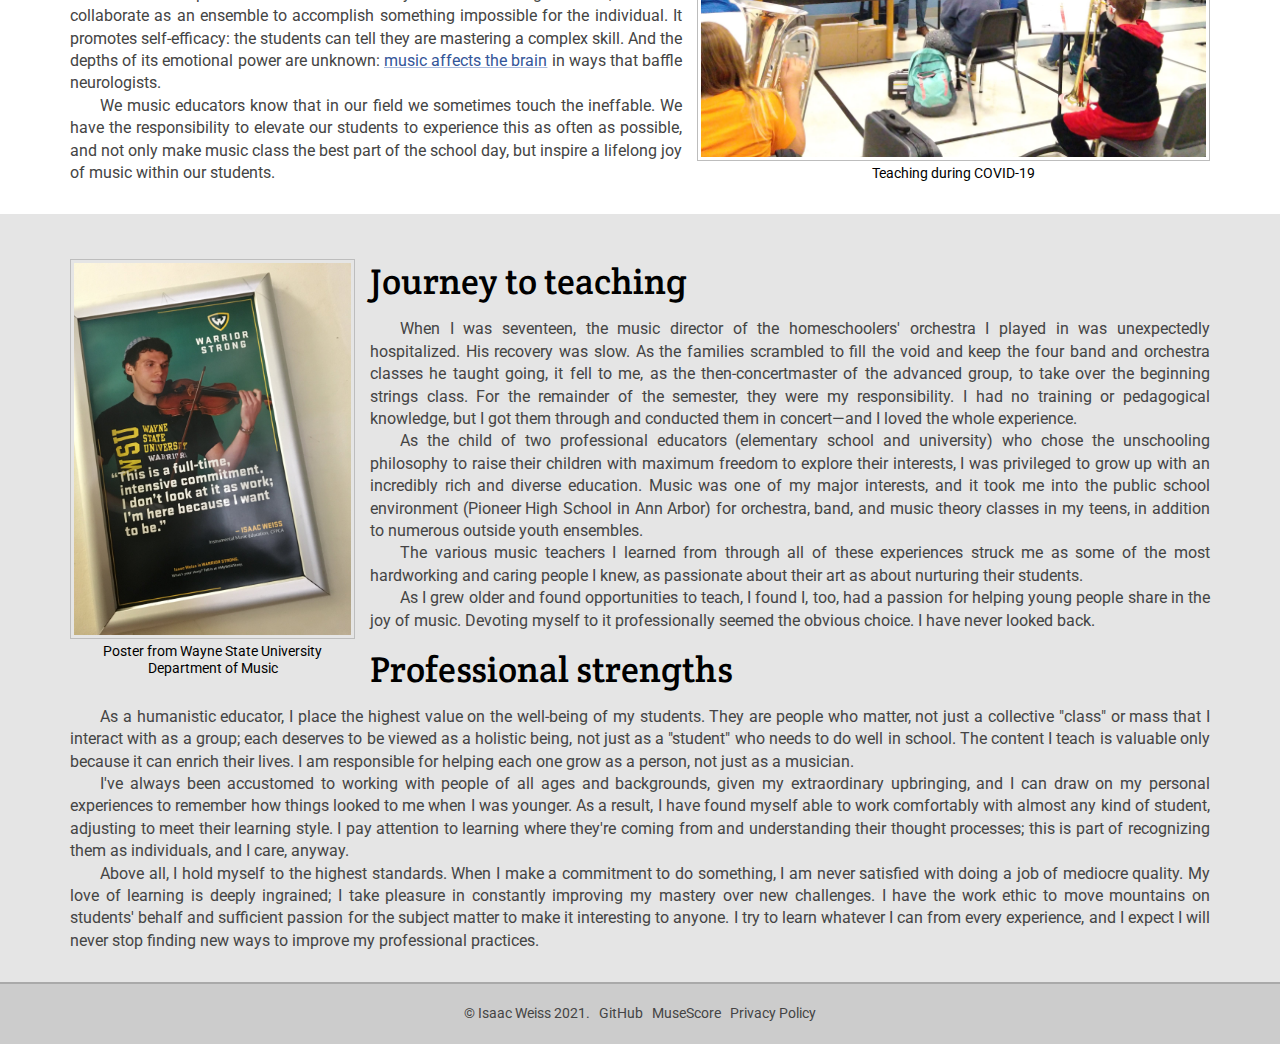
==== commit 839a8423: "Update Home, About, Diversity text" ====
--- a/about.html
+++ b/about.html
@@ -111,9 +111,9 @@
             <p>The various music teachers I learned from through all of these experiences struck me as some of the most hardworking and caring people I knew, as passionate about their art as about nurturing their students.</p>
             <p>As I grew older and found opportunities to teach, I found I, too, had a passion for helping young people share in the joy of music. Devoting myself to it professionally seemed the obvious choice. I have never looked back.</p>
             <h2>Professional strengths</h2>
-            <p>As a humanistic educator, I place the highest value on the well-being of my students. They are people who matter, as individuals, not just a collective "class" or mass that I interact with as a group. Everything I teach is filtered through a student-focused lens; the content I teach is valuable only because it can enrich their lives.</p>
+            <p>As a humanistic educator, I place the highest value on the well-being of my students. They are people who matter, not just a collective "class" or mass that I interact with as a group; each deserves to be viewed as a holistic being, not just as a "student" who needs to do well in school. The content I teach is valuable only because it can enrich their lives. I am responsible for helping each one grow as a person, not just as a musician.</p>
             <p>I've always been accustomed to working with people of all ages and backgrounds, given my extraordinary upbringing, and I can draw on my personal experiences to remember how things looked to me when I was younger. As a result, I have found myself able to work comfortably with almost any kind of student, adjusting to meet their learning style. I pay attention to learning where they're coming from and understanding their thought processes; this is part of recognizing them as individuals, and I care, anyway.</p>
-            <p>Above all, I hold myself to the highest standards. When I make a commitment to do something, I am never satisfied with doing a job of mediocre quality. My love of learning is deeply ingrained; I take pleasure in constantly improving my mastery over new challenges. I try to learn whatever I can from every experience, and I expect I will never stop finding new ways to improve my professional practices.</p>
+            <p>Above all, I hold myself to the highest standards. When I make a commitment to do something, I am never satisfied with doing a job of mediocre quality. My love of learning is deeply ingrained; I take pleasure in constantly improving my mastery over new challenges. I have the work ethic to move mountains on students' behalf and sufficient passion for the subject matter to make it interesting to anyone. I try to learn whatever I can from every experience, and I expect I will never stop finding new ways to improve my professional practices.</p>
           </div>
         </section>
       </main>
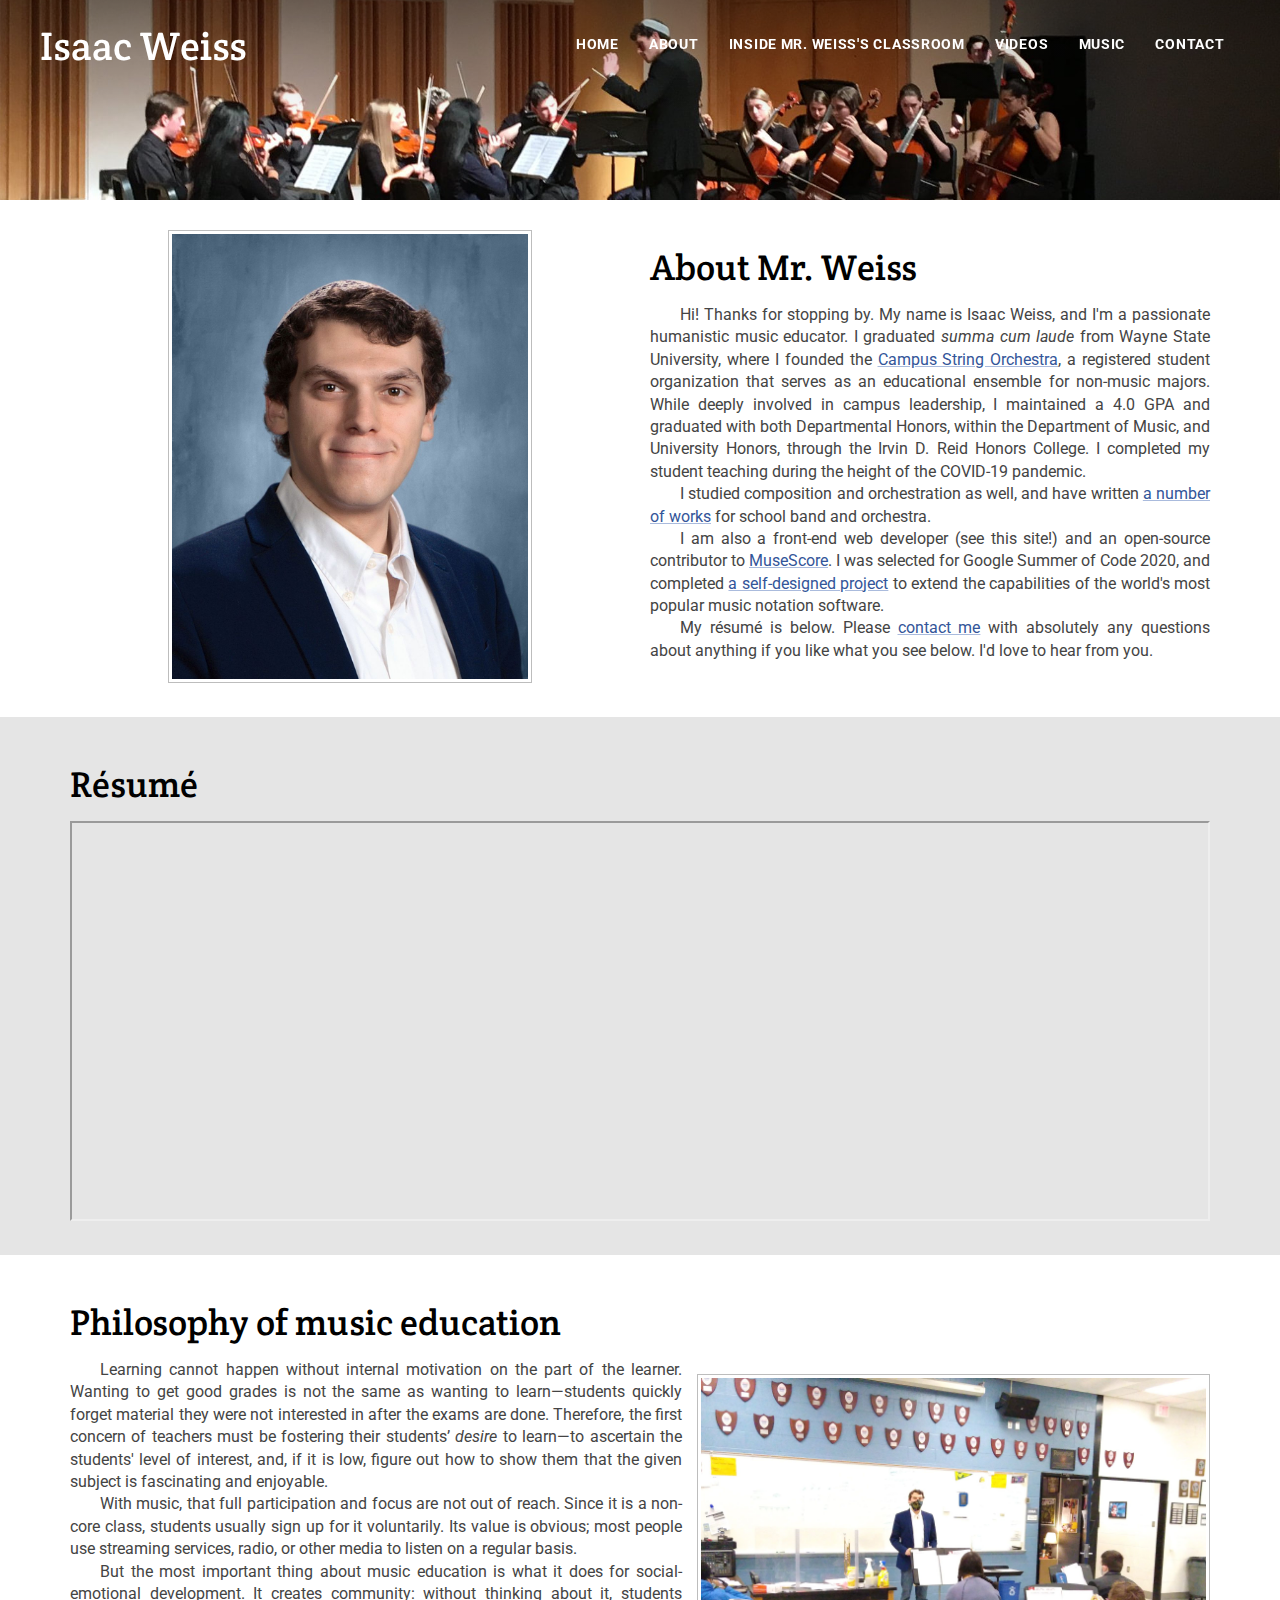
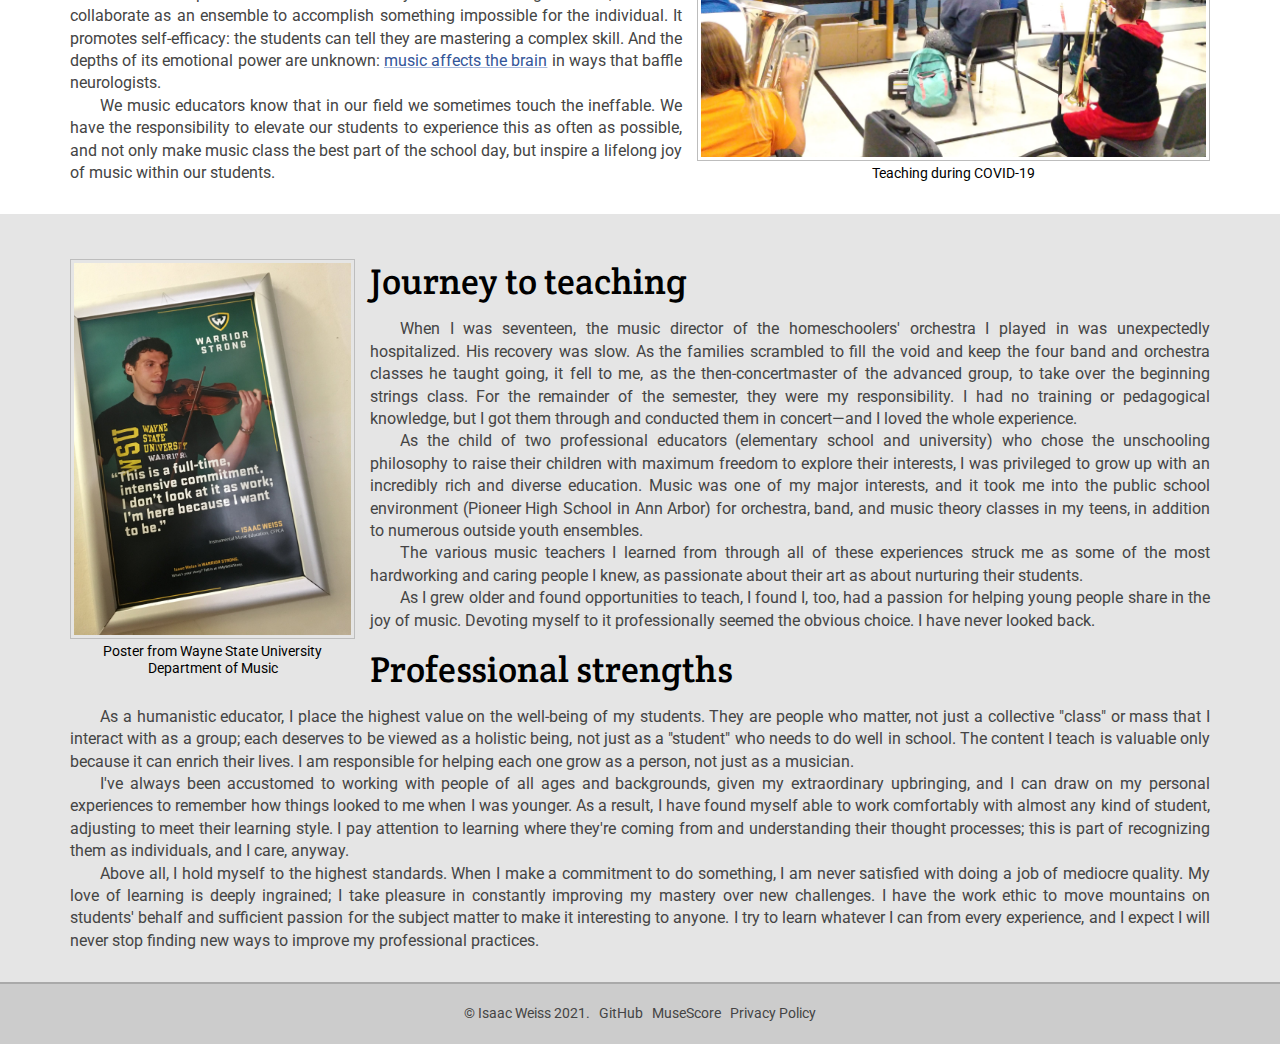
==== commit 22f34aa4: "Big Diversity & Inclusion update" ====
--- a/about.html
+++ b/about.html
@@ -37,7 +37,7 @@
                   <a href="reflective-approach.html">The Reflective Approach</a>
                 </li>
                 <li>
-                  <a href="commitment-to-diversity.html">Commitment to Diversity</a>
+                  <a href="diversity-inclusion.html">Diversity &amp; Inclusion</a>
                 </li>
               </ul>
             </li>
--- a/main_style.css
+++ b/main_style.css
@@ -14,7 +14,7 @@
   height: 100%;
   min-height: 100vh; /* at least fill browser viewport height */
   font-family: Roboto, sans-serif;
-  font-size: 16px;
+  font-size: 1rem;
   -webkit-font-smoothing: antialiased;
   -moz-osx-font-smoothing: grayscale;
 }
@@ -51,7 +51,7 @@
 h1 {
   color: black;
   font-family: "Crete Round", Georgia, serif;
-  font-size: 64px;
+  font-size: 4rem;
   font-weight: normal;
   line-height: 1.1;
   margin: 10px auto;
@@ -60,7 +60,7 @@
 h2 {
   color: black;
   font-family: "Crete Round", Georgia, serif;
-  font-size: 36px;
+  font-size: 2.25rem;
   font-weight: normal;
   line-height: 1.5;
   margin: 10px auto;
@@ -69,7 +69,7 @@
 h3 {
   color: black;
   font-family: "Crete Round", Georgia, serif;
-  font-size: 22px;
+  font-size: 1.5rem;
   font-weight: normal;
   line-height: 1.5;
   margin: 10px auto;
@@ -77,7 +77,7 @@
 
 p {
   font-family: Roboto, sans-serif;
-  font-size: 16px;
+  font-size: 1rem;
   line-height: 1.4;
   text-indent: 30px;
   text-align: justify;
@@ -106,10 +106,8 @@
   padding: 1.5em 2.5em;
   background: rgba(0, 0, 0, 0.05);
   font-family: Roboto, sans-serif;
-  font-size: 16px;
+  font-size: 1rem;
   line-height: 1.75;
-  text-align: left;
-  margin: 0px auto 30px;
 }
 
 blockquote:before {
@@ -117,13 +115,13 @@
   content: "\201C";
   top: 0.75em;
   left: 0.5em;
-  font-size: 2em;
+  font-size: 2rem;
   line-height: 1;
 }
 
 .logo {
   font-family: "Crete Round", Georgia, serif;
-  font-size: 40px;
+  font-size: 2.5rem;
   float: left;
 }
 .no-indent {
@@ -153,7 +151,7 @@
 }
 
 aside {
-  font-size: 18px;
+  font-size: 1.125rem;
   font-style: italic;
   text-align: center;
   margin: 20px;
@@ -208,7 +206,7 @@
 
 figcaption {
   text-align: center;
-  font-size: 90%;
+  font-size: 0.9rem;
 }
 
 img {
@@ -260,12 +258,7 @@
   background-size: cover;
   background-position: top;
 }
-#splash h1 {
-  color: white;
-  text-align: left;
-  font-weight: normal;
-}
-#splash h3 {
+#splash h1, #splash h2, #splash h3 {
   color: white;
   text-align: left;
   font-weight: normal;
@@ -328,7 +321,7 @@
   border-top: 2px solid darkgray;
 }
 footer p {
-  font-size: 90%;
+  font-size: 0.9rem;
   text-align: center;
   text-indent: 0; /* override default p */
   padding: 20px;
@@ -350,10 +343,10 @@
 
 nav a {
   display: block;
-  padding: 12px 10px;
+  padding: 12px .6rem;
   border: 1px solid transparent;
   font-family: Roboto, sans-serif;
-  font-size: 14px;
+  font-size: 0.9rem;
   font-weight: bold;
   line-height: 1;
   letter-spacing: 0.05em;
@@ -378,7 +371,7 @@
   margin: 0;
 }
 .submenu a {
-  font-size: 12.5px;
+  font-size: 0.8rem;
   font-weight: normal;
 }
 .submenu a:hover {
@@ -397,7 +390,7 @@
   background: white;
   border-color: black;
   box-shadow: 0px 1px 2px 0px rgba(0, 0, 0, 0.3);
-  padding: 10px 40px;
+  padding: 12px 40px;
 }
 
 body.sticky-header header .hamburger span,
@@ -427,11 +420,11 @@
 form textarea,
 form select {
   font-family: Roboto, sans-serif;
-  font-size: 14px;
+  font-size: 0.9rem;
   display: block;
   box-sizing: border-box;
-  padding: 10px 20px;
-  margin-bottom: 10px;
+  padding: .6rem;
+  margin-bottom: .6rem;
   border: 1px solid gray;
   border-radius: 0;
   background: transparent;
@@ -460,13 +453,13 @@
 button, .button {
   display: inline-block;
   height: auto;
-  padding: 14px 30px;
+  padding: .9rem 1.9rem;
   color: white;
   background: transparent;
   border: 2px solid white;
   border-radius: 0;
   font-family: "Roboto", sans-serif;
-  font-size: 14px;
+  font-size: 0.9rem;
   letter-spacing: 0.03em;
   text-transform: uppercase;
   transition: all 100ms ease-in-out;
@@ -490,7 +483,7 @@
     height: 50px;
   }
   header .logo {
-    font-size: 32px;
+    font-size: 2rem;
   }
   
   /* hamburger: hide middle bar, rotate before and after into X */
@@ -563,7 +556,7 @@
   }
   nav li {
     display: block; /* vertical stack instead of horizontal */
-    font-size: 130%;
+    font-size: 1.3rem;
     text-align: center;
     margin: 0;
   }
@@ -637,9 +630,9 @@
     height: 10px;
   }
   #splash h1 {
-    font-size: 48px;
-  }
-  #splash h3 {
-    font-size: 18px;
-  }
-}
+    font-size: 2rem;
+  }
+  #splash h2 {
+    font-size: 1.5rem;
+  }
+}
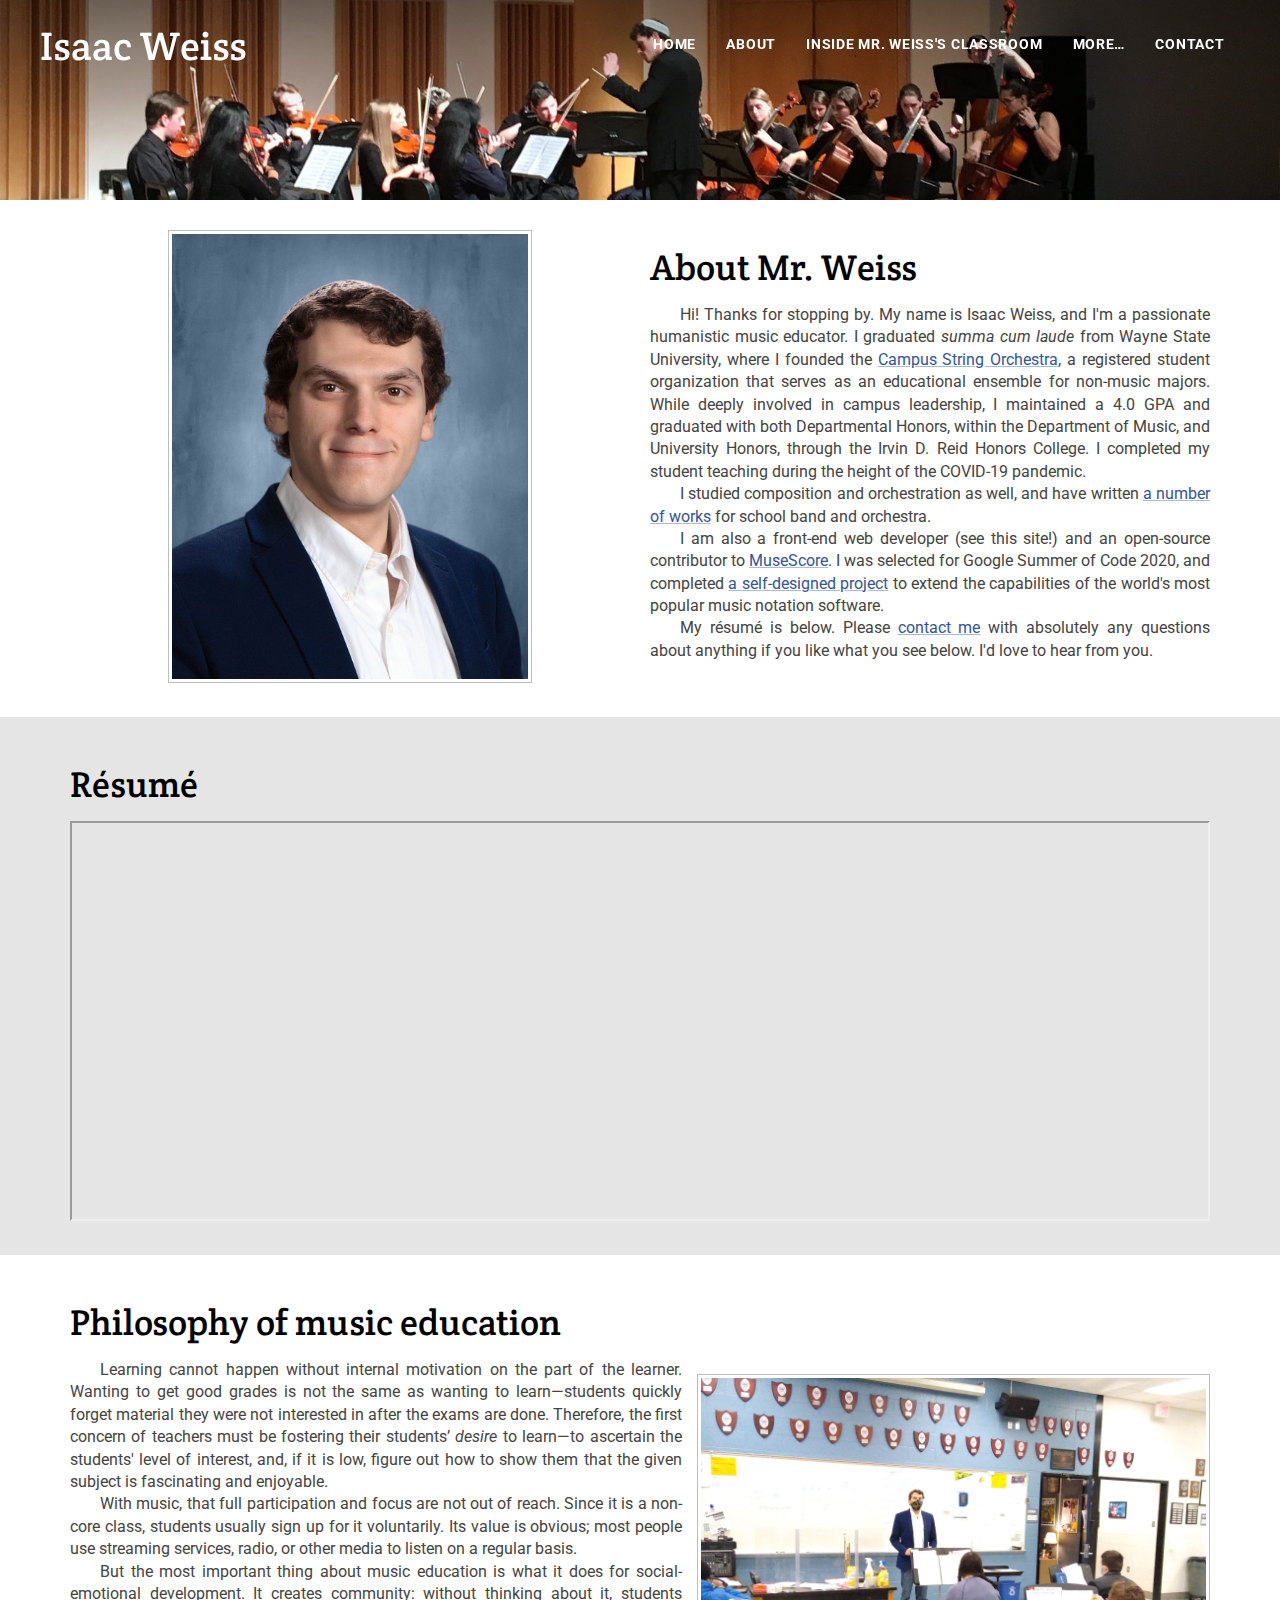
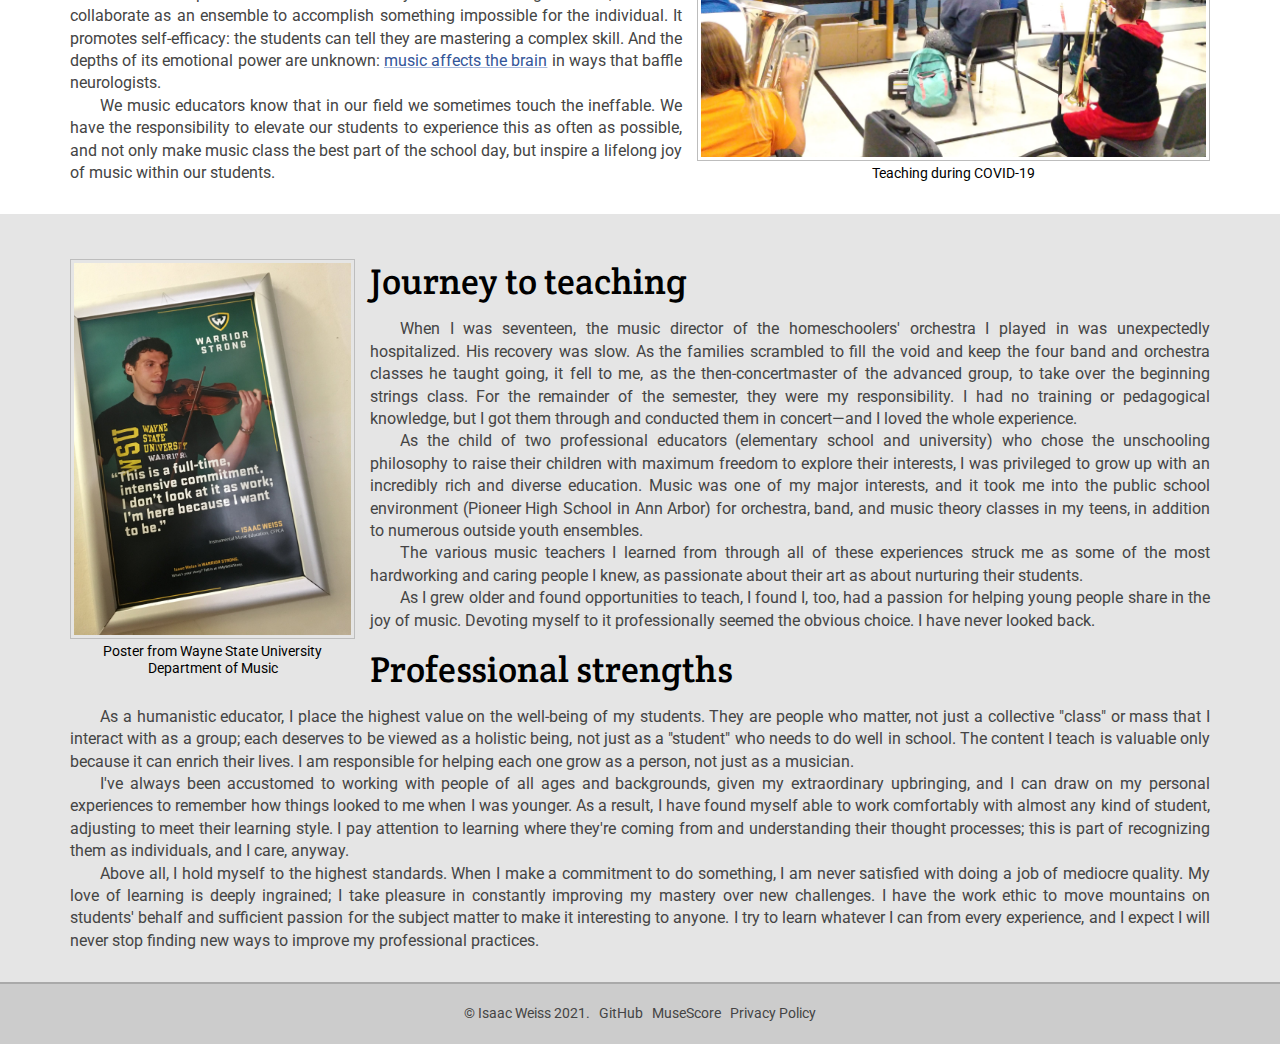
==== commit 36129894: "Add lessons page, rearrange nav" ====
--- a/about.html
+++ b/about.html
@@ -31,7 +31,7 @@
               <a>Inside Mr. Weiss's Classroom</a>
               <ul class="submenu">
                 <li>
-                  <a href="innovative-practice.html">Innovative Practice</a>
+                  <a href="innovative-practice.html">Innovation in Practice</a>
                 </li>
                 <li>
                   <a href="reflective-approach.html">The Reflective Approach</a>
@@ -39,13 +39,21 @@
                 <li>
                   <a href="diversity-inclusion.html">Diversity &amp; Inclusion</a>
                 </li>
+                <li>
+                 <a href="videos.html">Teaching Videos</a>
+                </li>
               </ul>
             </li>
-            <li>
-              <a href="videos.html">Videos</a>
-            </li>
-            <li>
-              <a href="music.html">Music</a>
+            <li class="has-submenu">
+              <a>More&hellip;</a>
+              <ul class="submenu">
+                <li>
+                  <a href="lessons.html">Private Lessons</a>
+                </li>
+                <li>
+                  <a href="music.html">Music Composition</a>
+                </li>
+              </ul>
             </li>
             <li>
               <a href="contact.html">Contact</a>
@@ -68,7 +76,7 @@
               </div>
               <div class="half-column">
                 <h2>About Mr. Weiss</h2>
-                <p>Hi! Thanks for stopping by. My name is Isaac Weiss, and I'm a passionate humanistic music educator. I graduated <i>summa cum laude</i> from Wayne State University, where I founded the <a href="https://getinvolved.wayne.edu/organization/cso" target="_blank">Campus String Orchestra</a>, a registered student organization that serves as an educational ensemble for non-music majors. While deeply involved in campus leadership, I maintained a 4.0 GPA and graduated with both Departmental Honors, within the Department of Music, and University Honors, through the Irvin D. Reid Honors College. I completed my student teaching during the height of the COVID-19 pandemic.</p>
+                <p onclick="submitContactForm()">Hi! Thanks for stopping by. My name is Isaac Weiss, and I'm a passionate humanistic music educator. I graduated <i>summa cum laude</i> from Wayne State University, where I founded the <a href="https://getinvolved.wayne.edu/organization/cso" target="_blank">Campus String Orchestra</a>, a registered student organization that serves as an educational ensemble for non-music majors. While deeply involved in campus leadership, I maintained a 4.0 GPA and graduated with both Departmental Honors, within the Department of Music, and University Honors, through the Irvin D. Reid Honors College. I completed my student teaching during the height of the COVID-19 pandemic.</p>
                 <p>I studied composition and orchestration as well, and have written <a href="music">a number of works</a> for school band and orchestra.</p>
                 <p>I am also a front-end web developer (see this site!) and an open-source contributor to <a href="https://musescore.org/en/user/101731" target="_blank">MuseScore</a>. I was selected for Google Summer of Code 2020, and completed <a href="https://musescore.org/en/node/309770" target="_blank">a self-designed project</a> to extend the capabilities of the world's most popular music notation software.</p>
                 <p>My résumé is below. Please <a href="contact">contact me</a> with absolutely any questions about anything if you like what you see below. I'd love to hear from you.</p>
--- a/main_style.css
+++ b/main_style.css
@@ -75,14 +75,16 @@
   margin: 10px auto;
 }
 
-p {
+p, .container ul {
   font-family: Roboto, sans-serif;
   font-size: 1rem;
   line-height: 1.4;
   text-indent: 30px;
   text-align: justify;
   color: var(--text-color);
-  margin: 0 auto;
+}
+.container ul {
+  list-style-position: inside;
 }
 
 p a, h3 a {
@@ -95,10 +97,6 @@
 
 p a:hover, h3 a:hover {
   text-decoration-color: var(--link-color);
-}
-
-p li {
-  text-indent: 0;
 }
 
 blockquote {
@@ -176,6 +174,10 @@
 }
 
 #lesson-video {
+  width: 50%;
+}
+
+#lessons-1 {
   width: 50%;
 }
 
@@ -450,22 +452,32 @@
   outline: none;
 }
 
+.center {
+  display: flex;
+  justify-content: center;
+}
+
 button, .button {
-  display: inline-block;
-  height: auto;
   padding: .9rem 1.9rem;
-  color: white;
-  background: transparent;
-  border: 2px solid white;
   border-radius: 0;
   font-family: "Roboto", sans-serif;
   font-size: 0.9rem;
   letter-spacing: 0.03em;
   text-transform: uppercase;
+  border: 2px solid;
   transition: all 100ms ease-in-out;
 }
 
 button:hover, .button:hover {
+  background-color: #eee;
+}
+
+#splash button, #splash .button {
+  color: white;
+  border-color: white;
+}
+
+#splash button:hover, #splash .button:hover {
   background-color: rgba(255, 255, 255, 0.2);
 }
 
@@ -590,7 +602,8 @@
   #warrior-strong,
   #mask-wearing,
   #cso-flyer,
-  #lesson-video {
+  #lesson-video,
+  #lessons-1 {
     width: 100%;
     max-width: 300px;
     float: none;
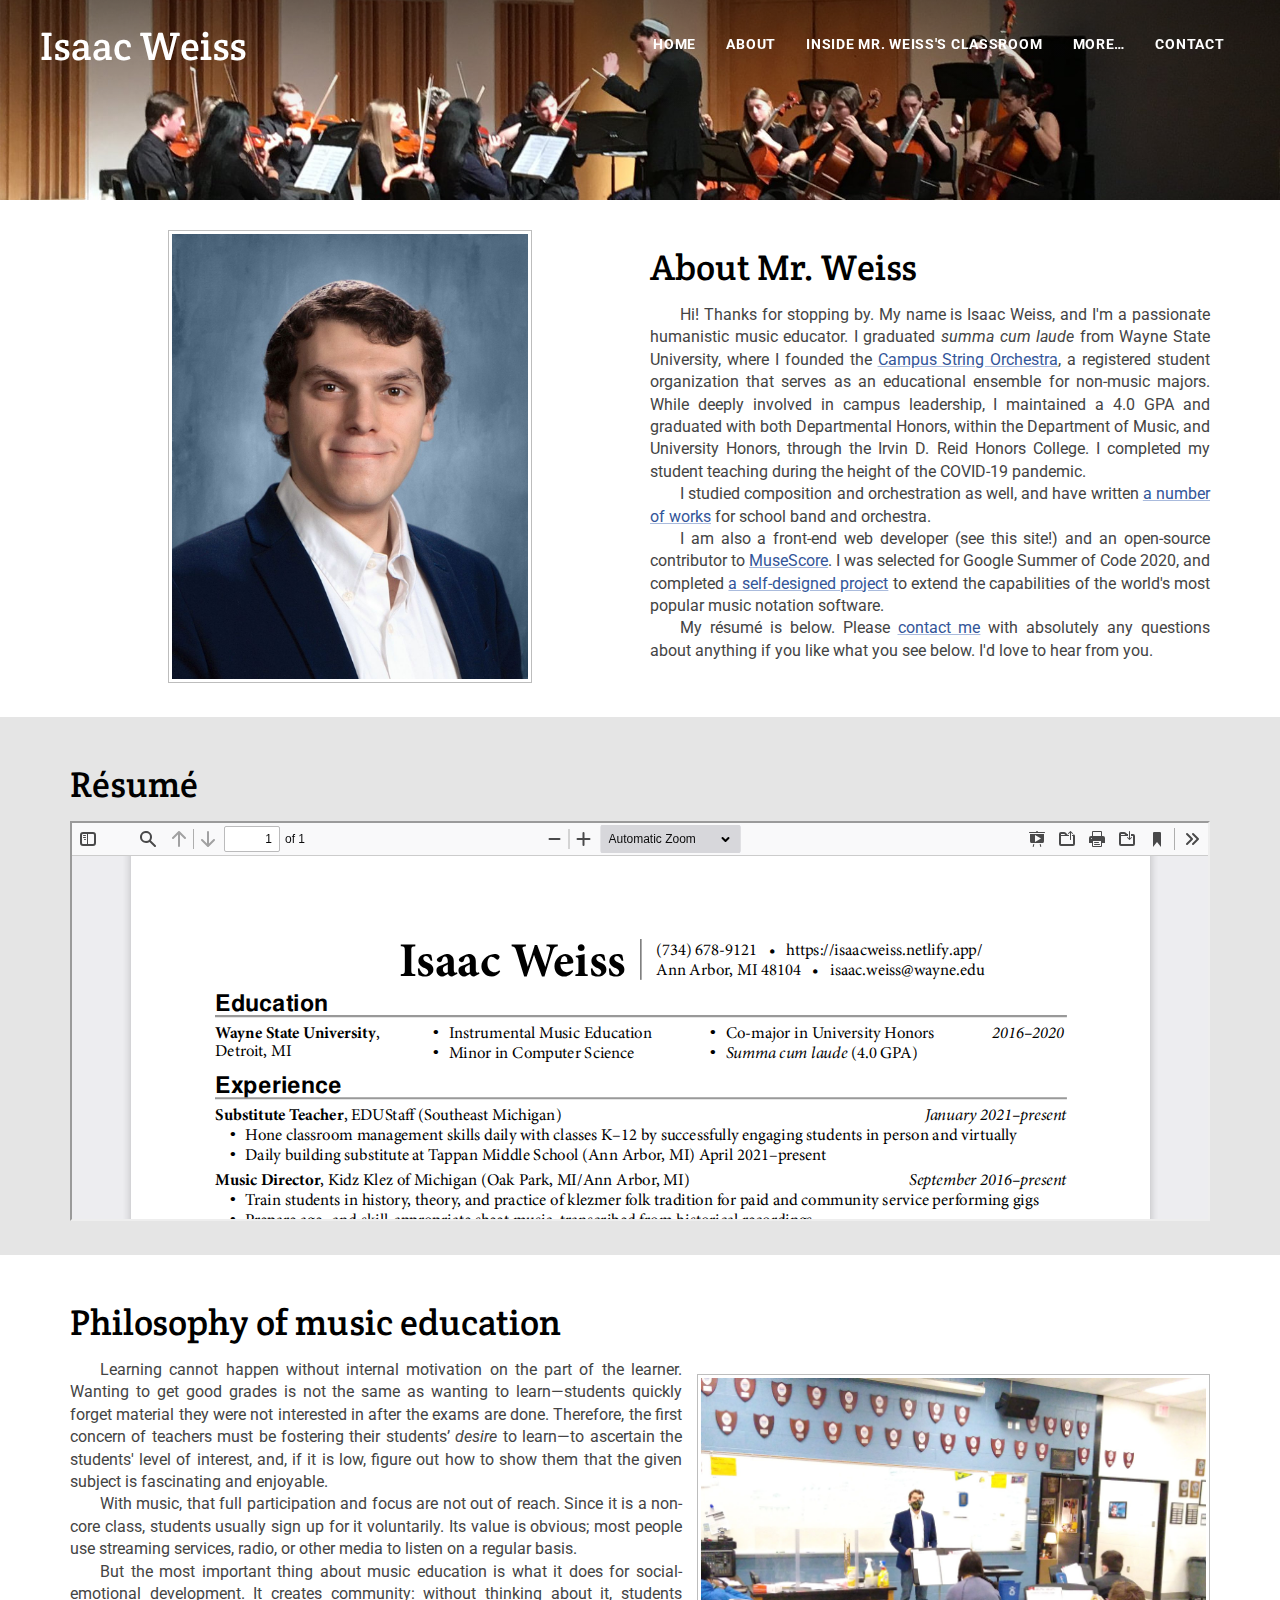
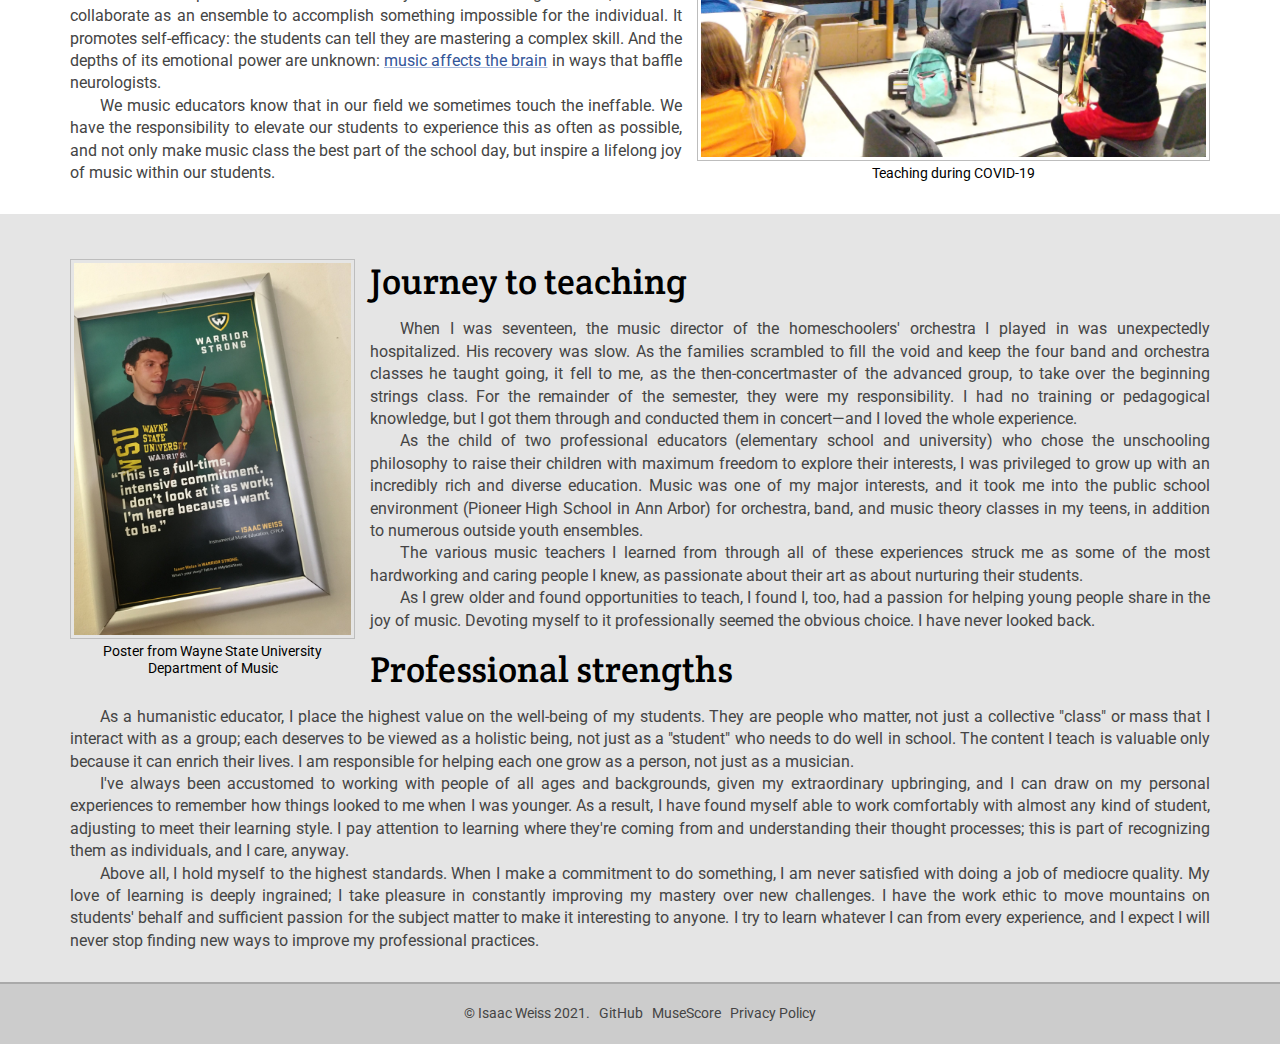
==== commit a3562fa8: "Begin adding PDF.JS" ====
--- a/about.html
+++ b/about.html
@@ -87,7 +87,7 @@
         <section class="section-2">
           <div class="container">
             <h2>Résumé</h2>
-            <iframe src="documents/Professional%20Resume.pdf" width="100%" height="400px"></iframe>
+            <iframe src="pdfjs/web/viewer.html?file=%2Fdocuments/Professional%20Resume.pdf" width="100%" height="400px"></iframe>
           </div>
         </section>
         <section class="section-1">
